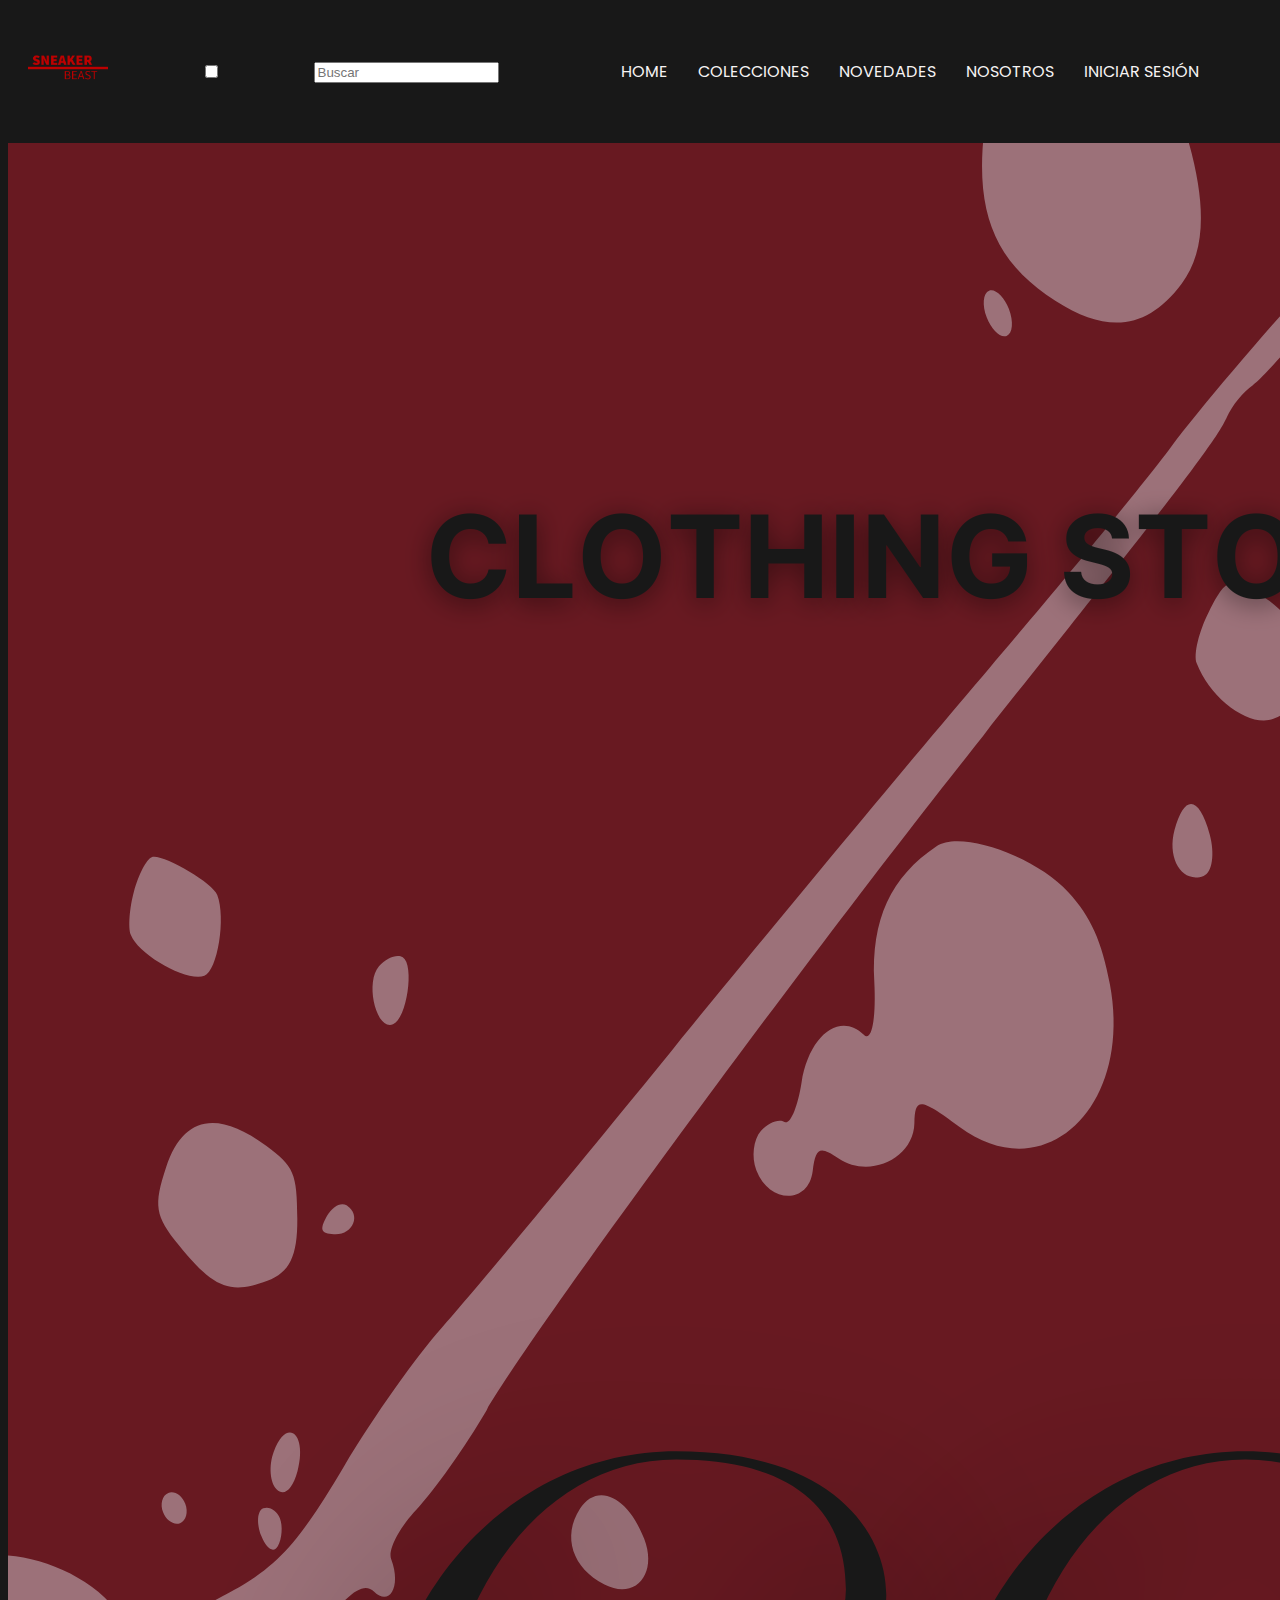
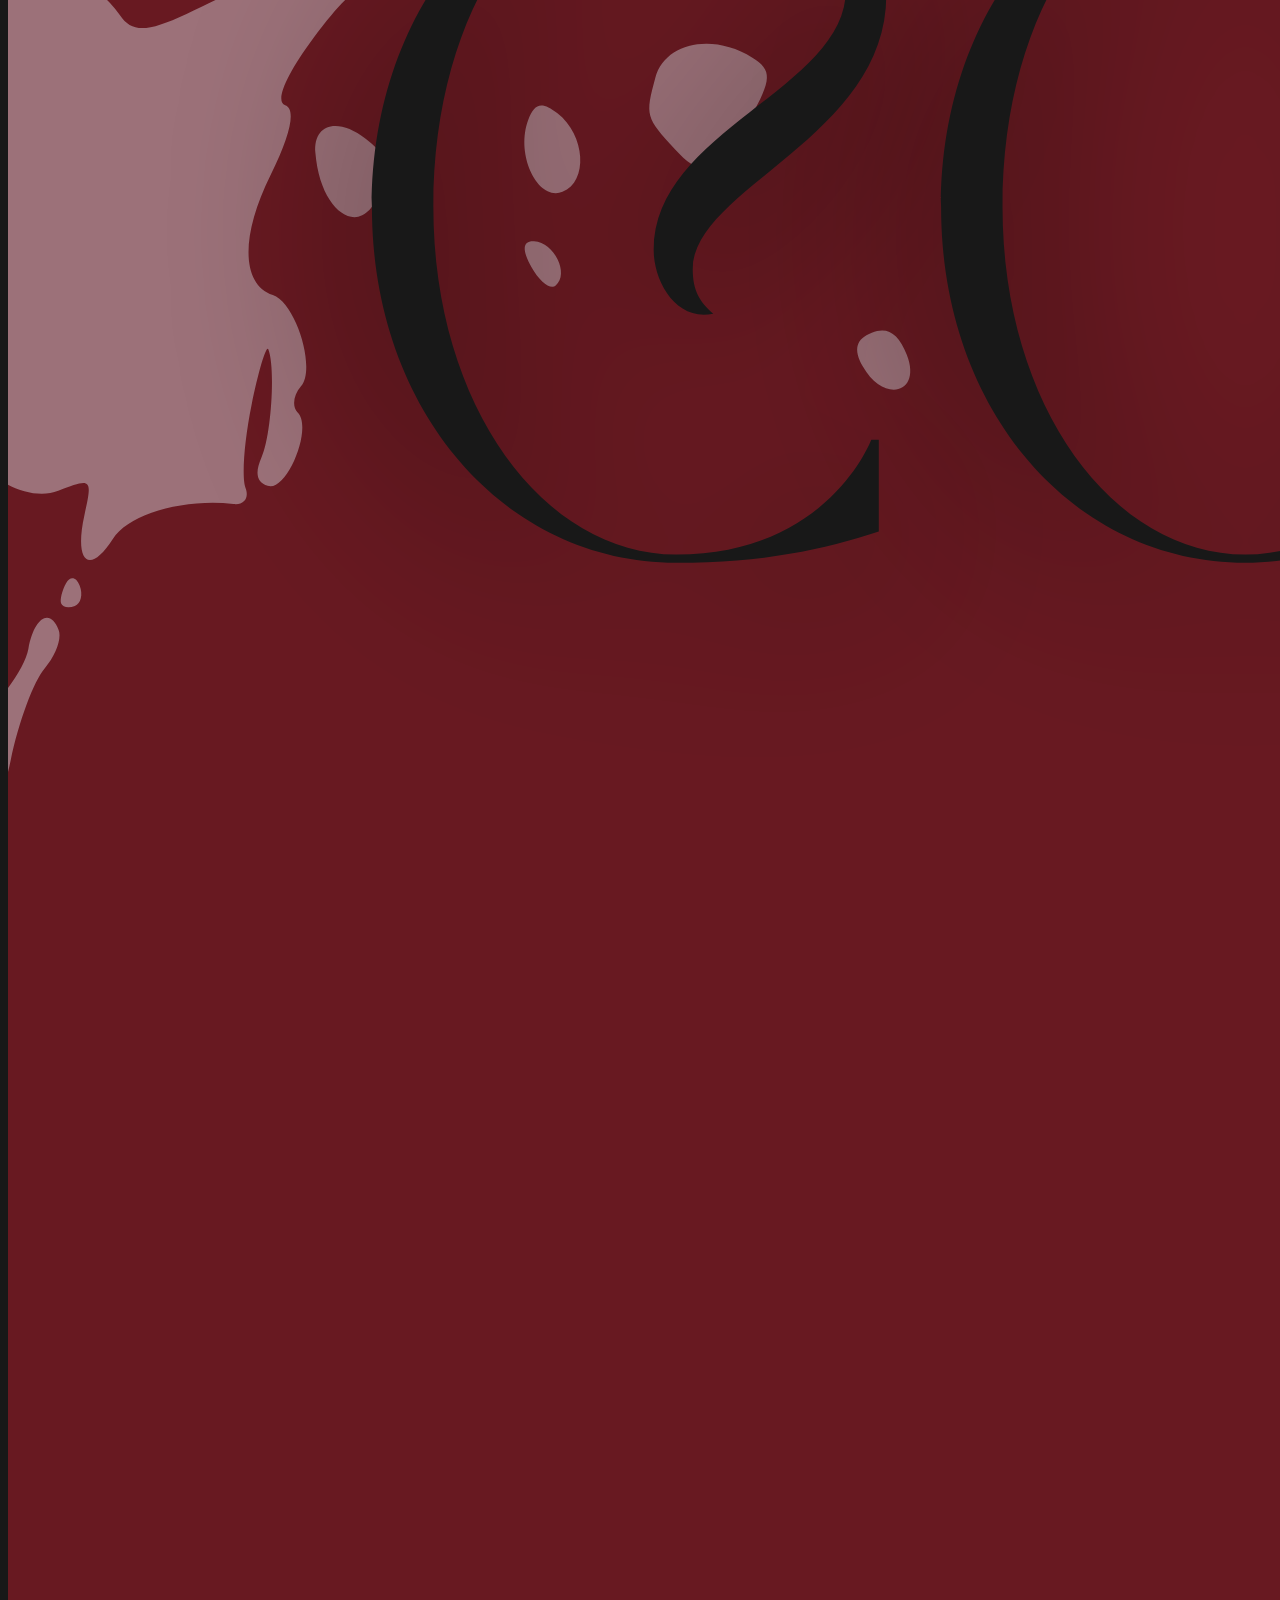
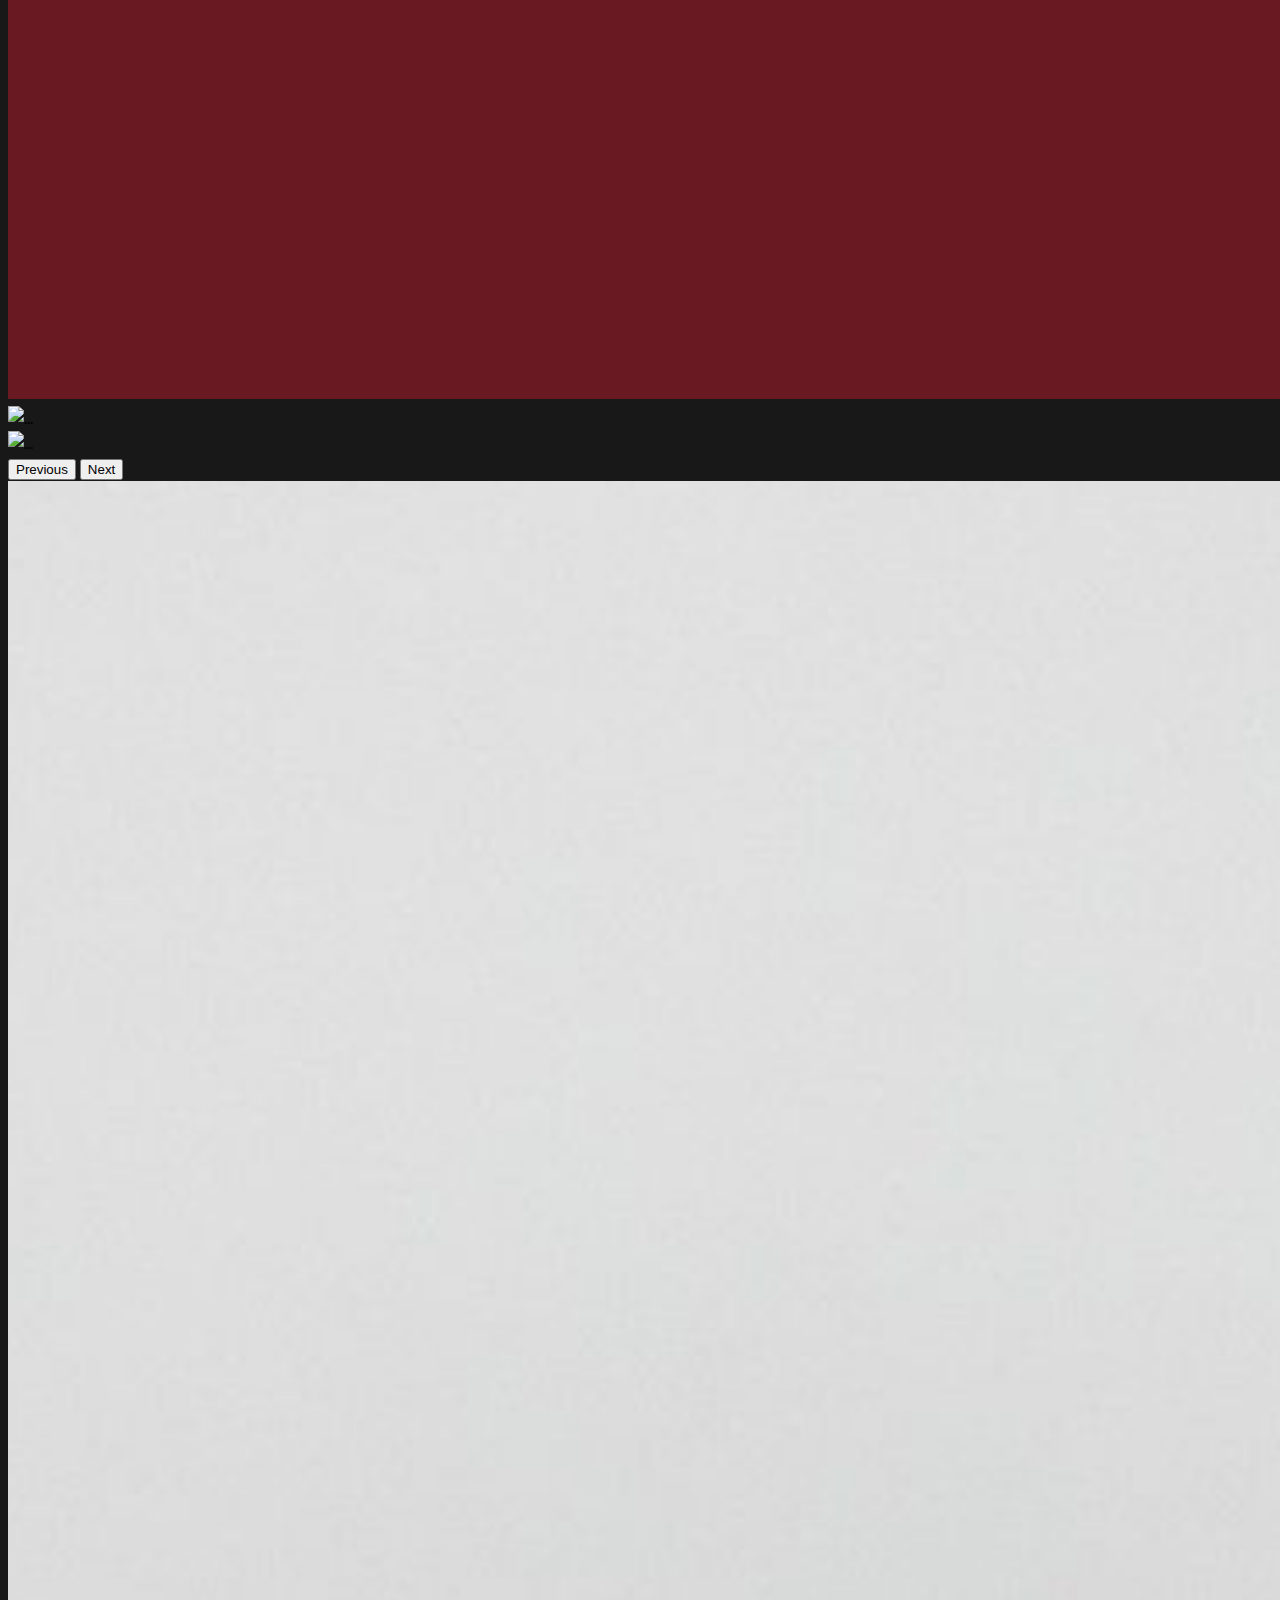
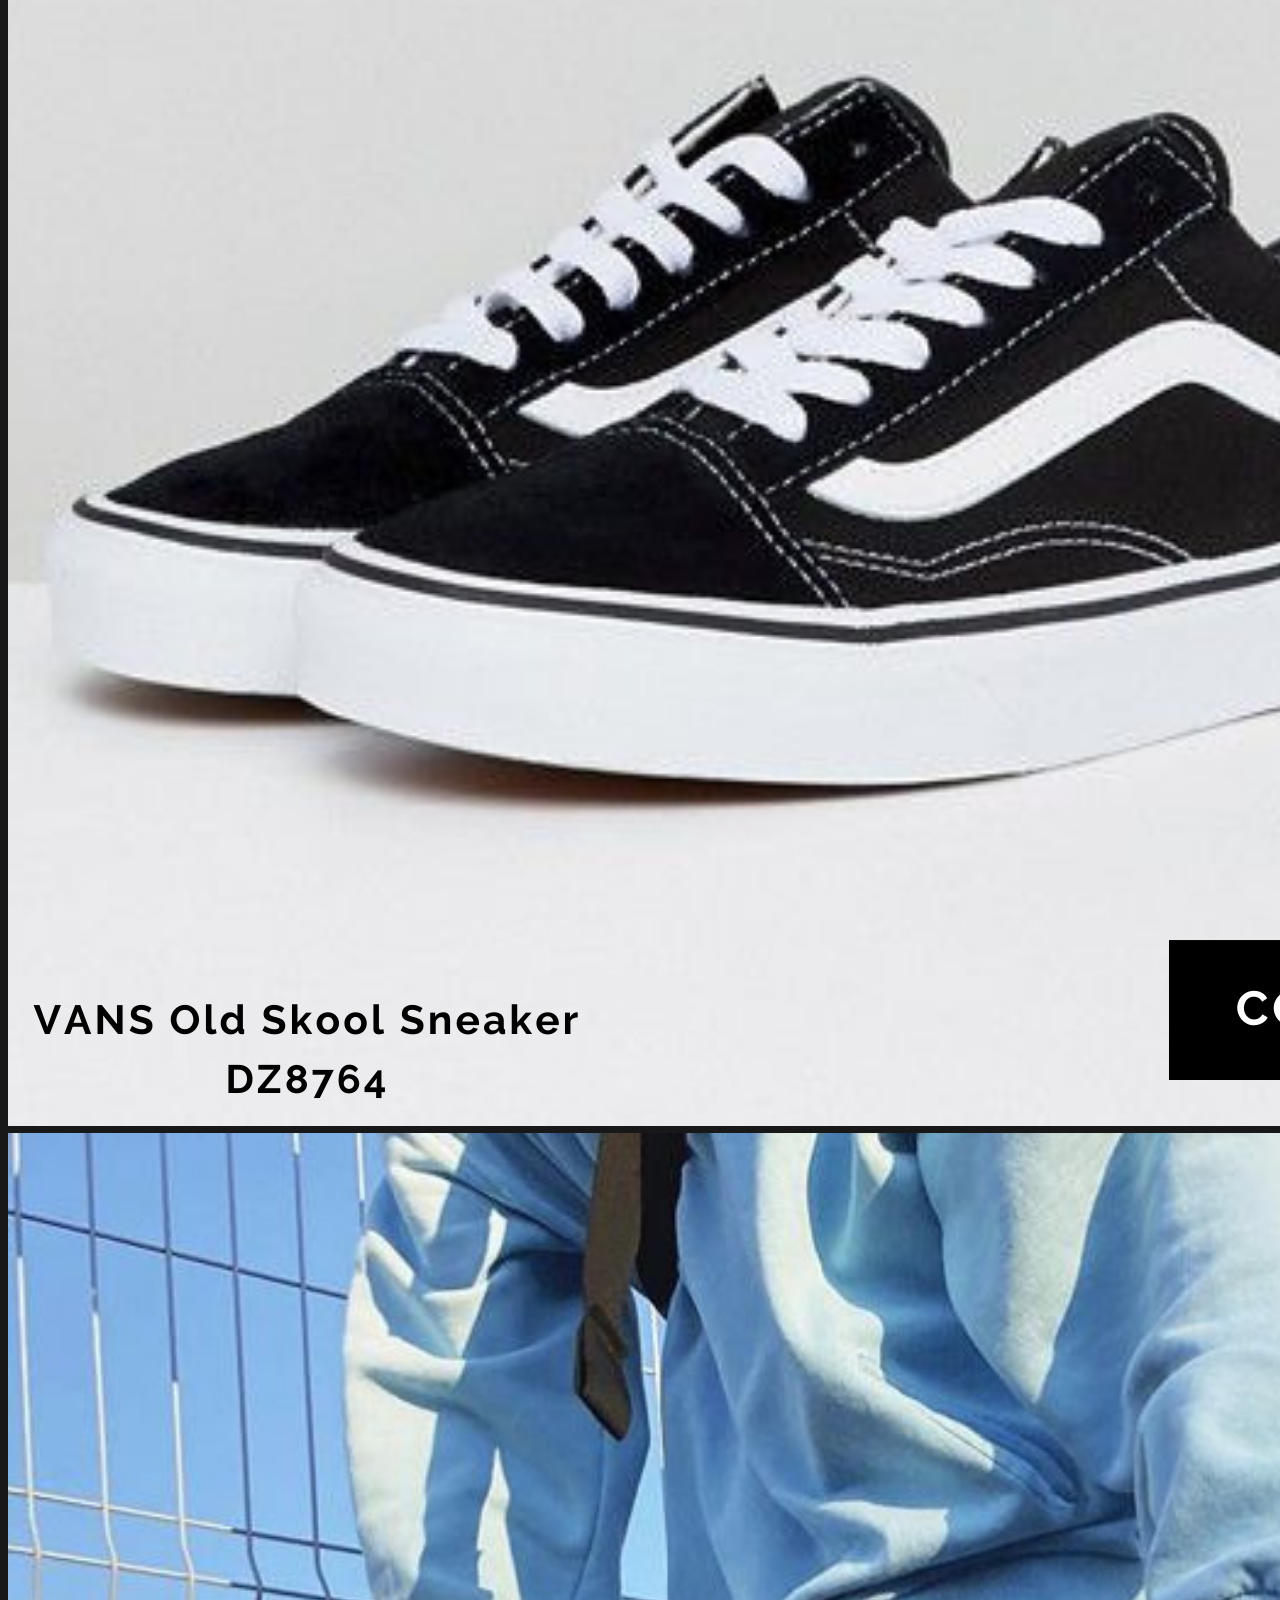
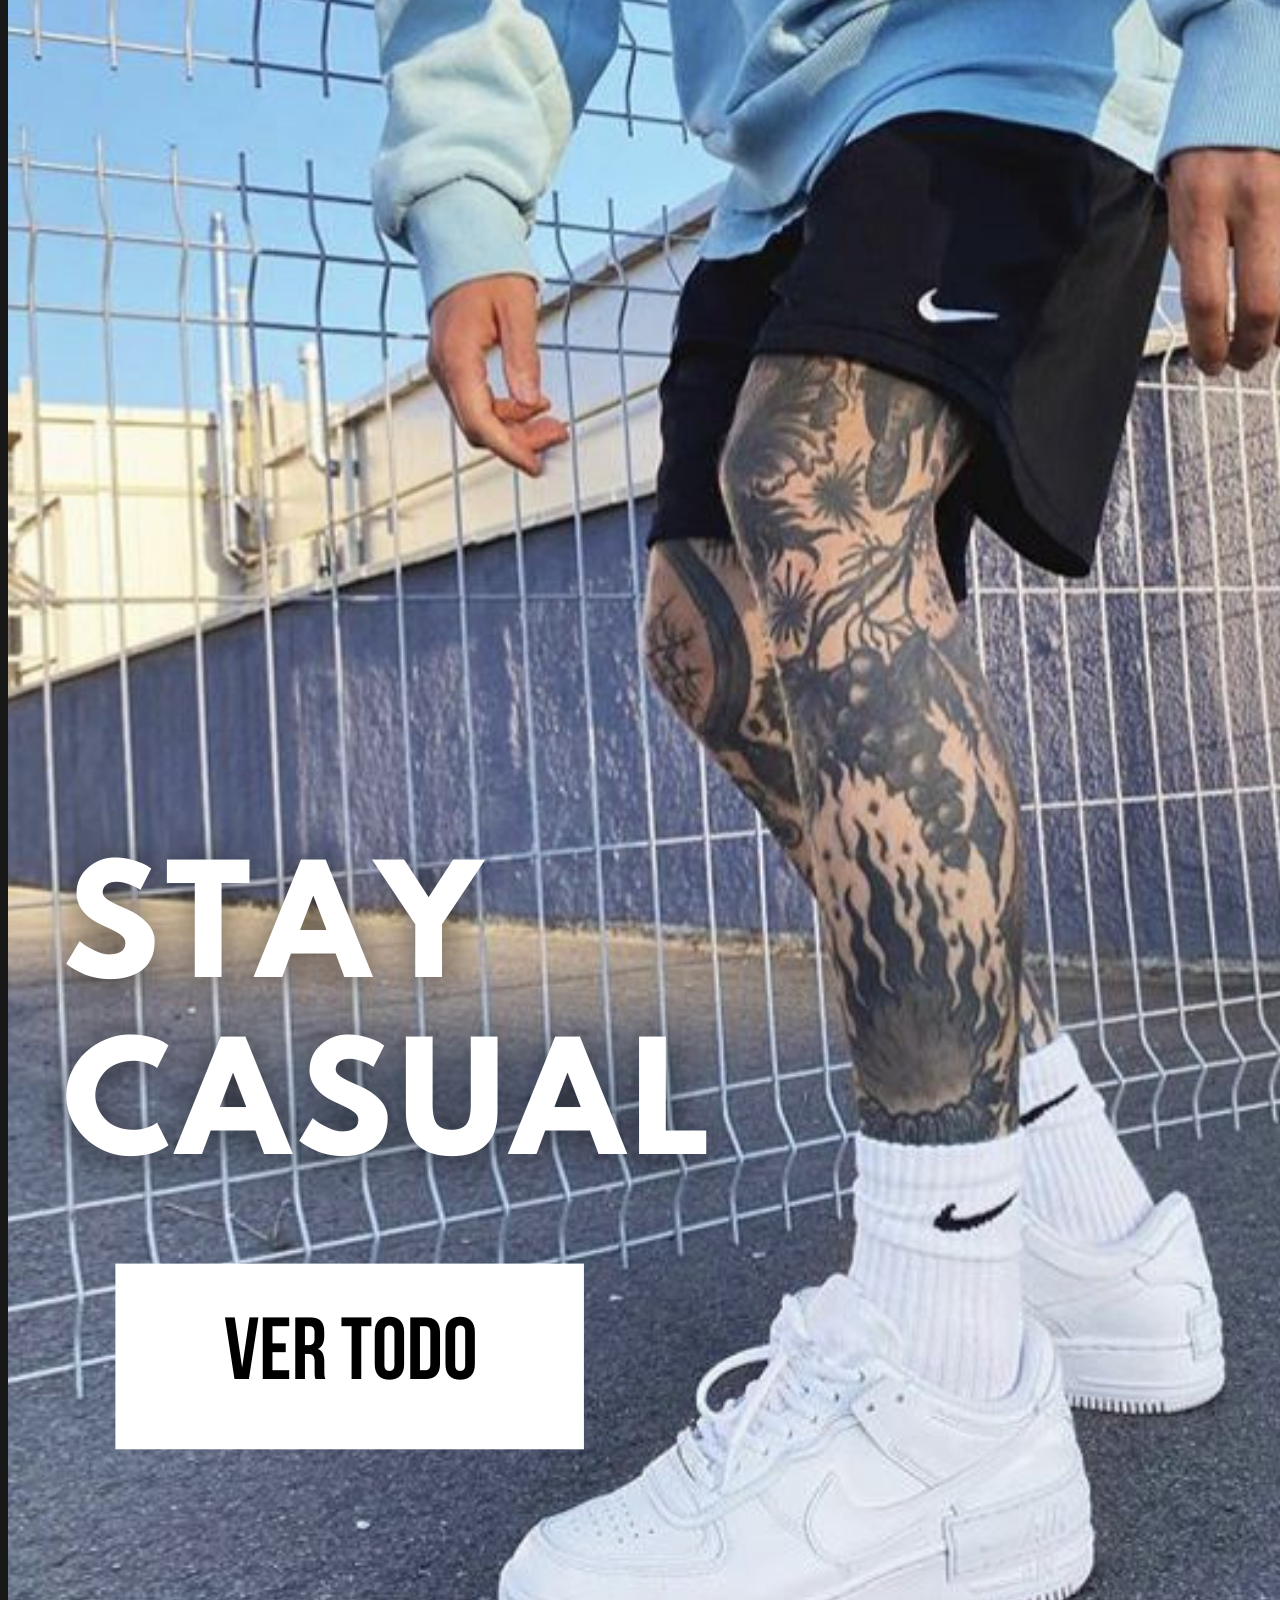
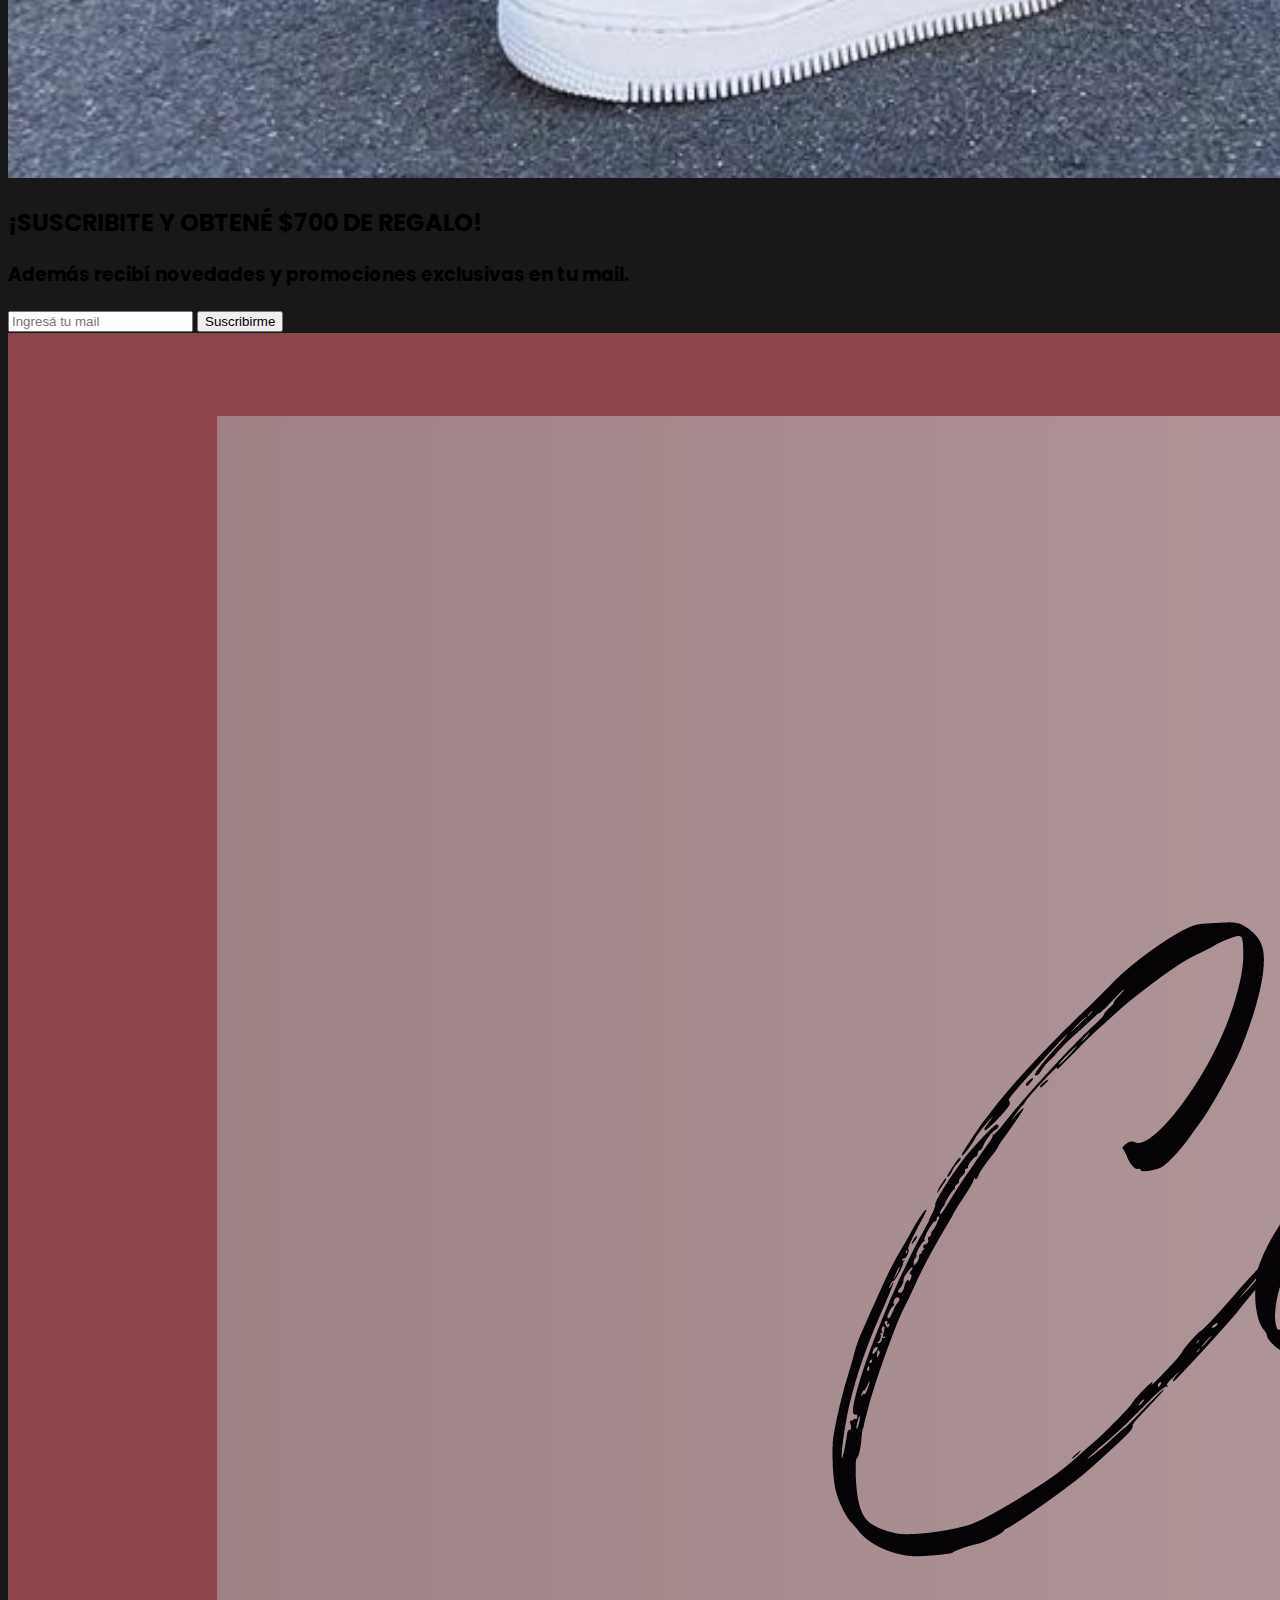
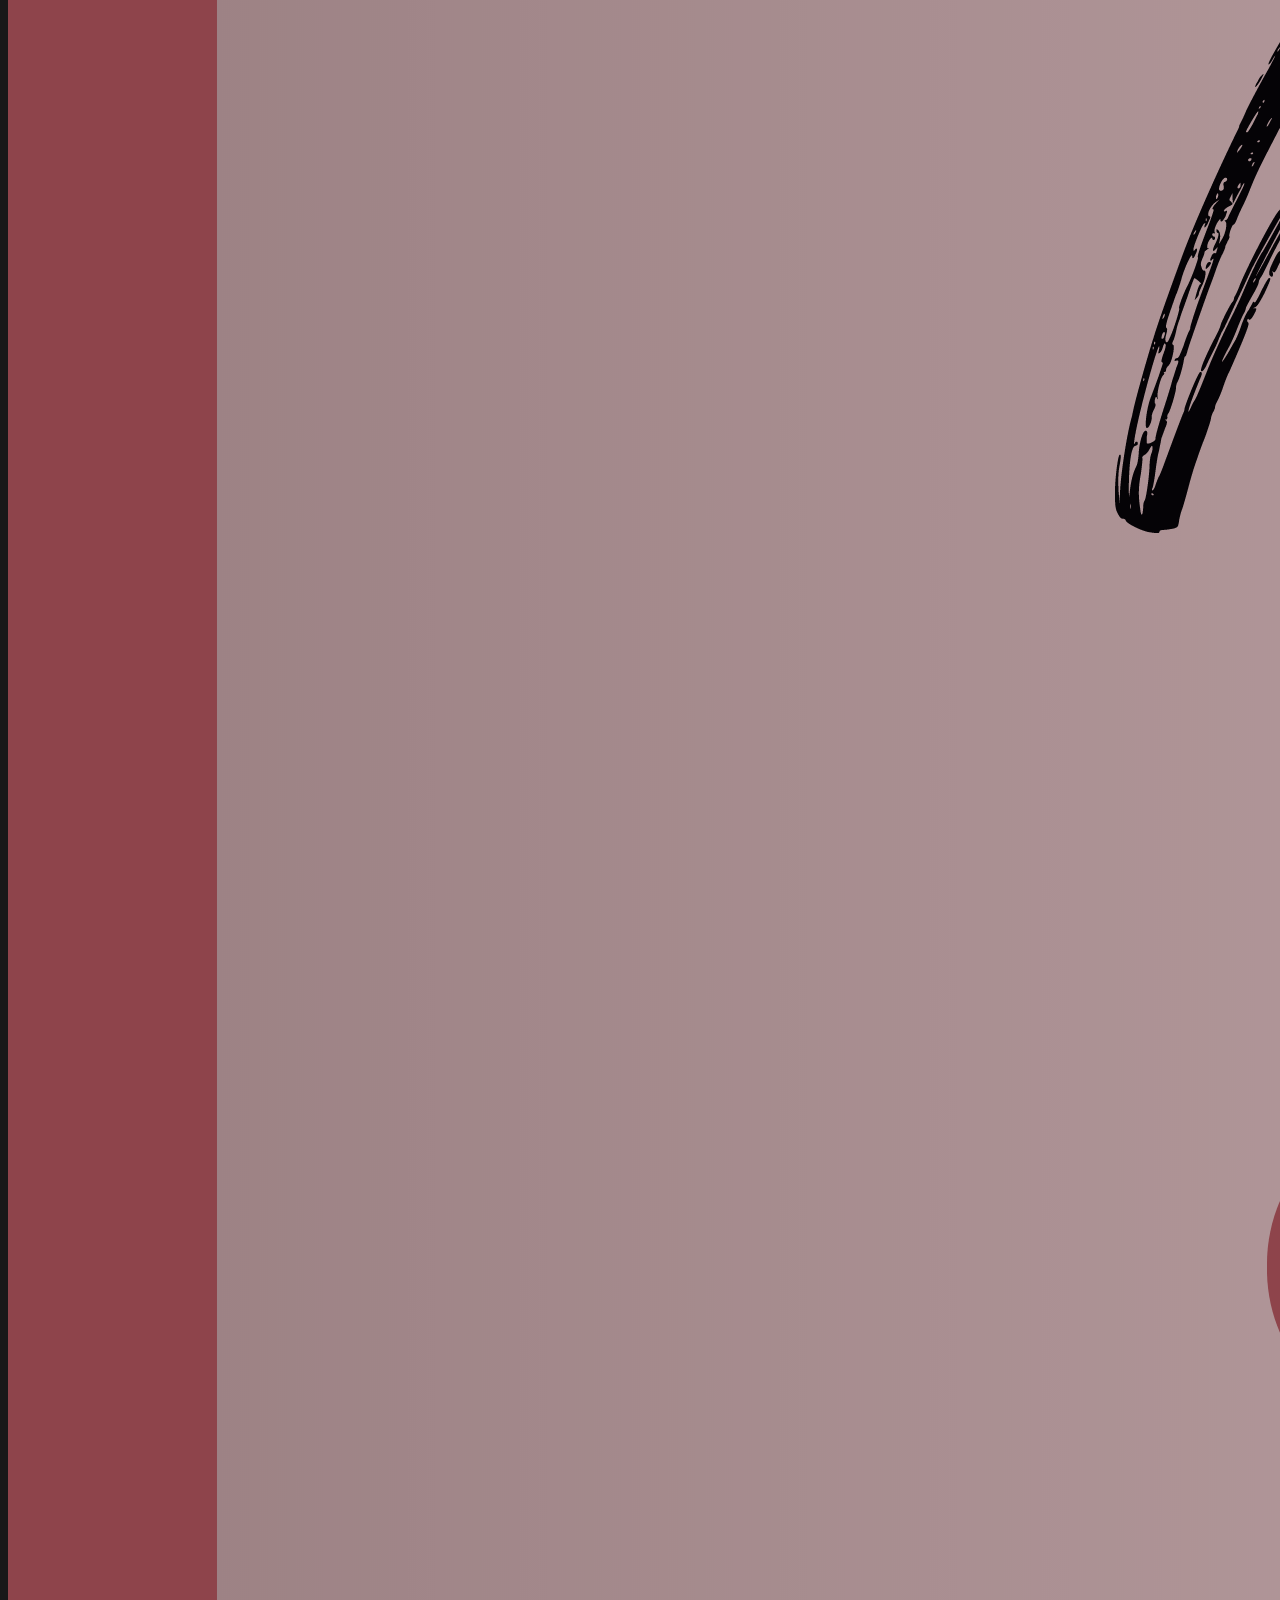
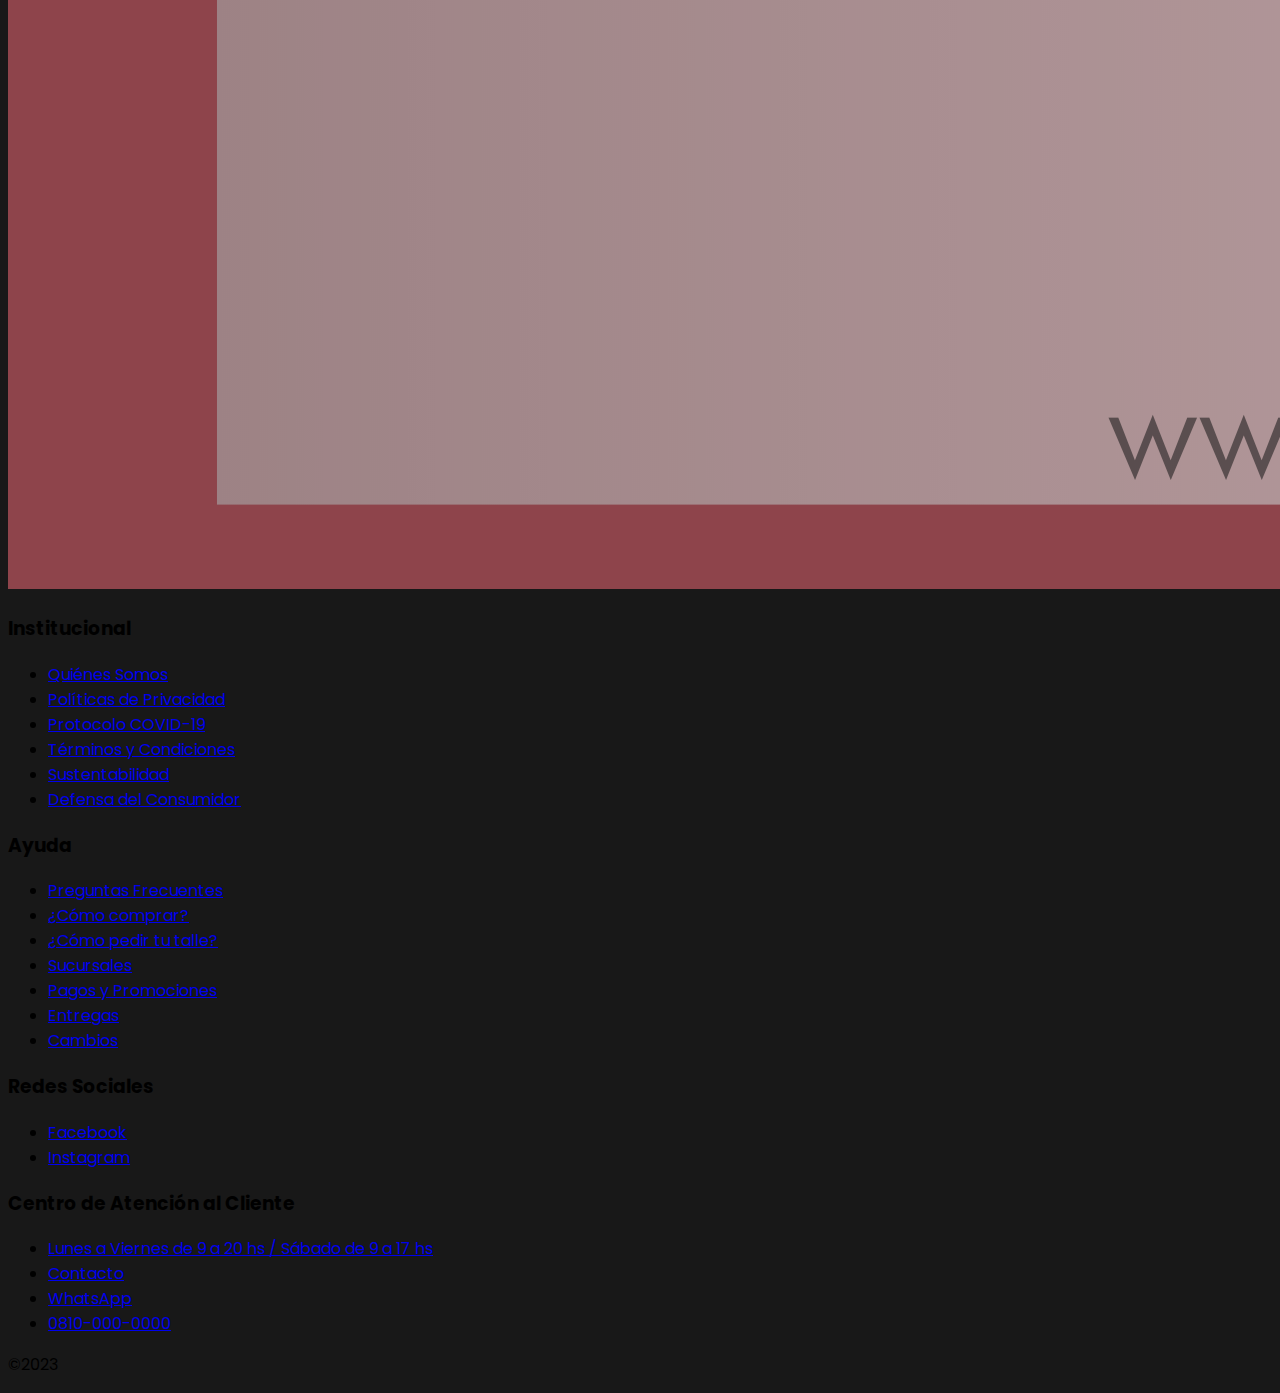
==== index.html @ 402462d6 "agregamos info" ====
<!DOCTYPE html>
<html lang="en">
<head>
    <meta charset="UTF-8">
    <meta http-equiv="X-UA-Compatible" content="IE=edge">
    <meta name="viewport" content="width=device-width, initial-scale=1.0">
    <title>Sneaker Beast | Estilo Urbano</title>
    <meta name=" description" content="Home de la web, banner, presentaciones">
    <meta name="keywords" content="tienda, moda, urbano, nike, adidas, vans, banner, ropa, estilo, diseños, original ">
    <link rel="shortcut icon" href="./img/LOG.png" type="image/x-icon">
    <link rel="stylesheet" href="./sass/main.css">
    <link rel="preconnect" href="https://fonts.googleapis.com">
    <link rel="preconnect" href="https://fonts.gstatic.com" crossorigin>
    <link href="https://fonts.googleapis.com/css2?family=Chelsea+Market&family=Josefin+Sans:wght@300;400;600&family=Patrick+Hand+SC&family=Phudu:wght@400;500;600&family=Poppins:wght@300;600&family=Rampart+One&display=swap" rel="stylesheet">
    <link rel="stylesheet" href="https://cdnjs.cloudflare.com/ajax/libs/font-awesome/6.3.0/css/all.min.css" integrity="sha512-SzlrxWUlpfuzQ+pcUCosxcglQRNAq/DZjVsC0lE40xsADsfeQoEypE+enwcOiGjk/bSuGGKHEyjSoQ1zVisanQ==" crossorigin="anonymous" referrerpolicy="no-referrer" />
    <link href="https://cdn.jsdelivr.net/npm/bootstrap@5.3.0-alpha1/dist/css/bootstrap.min.css" rel="stylesheet" integrity="sha384-GLhlTQ8iRABdZLl6O3oVMWSktQOp6b7In1Zl3/Jr59b6EGGoI1aFkw7cmDA6j6gD" crossorigin="anonymous">

</head>
<body>
    <header>
        <nav>
            <ul class="nav-bar">
               <li class="logo"><a href="./index.html"><img src="./img/LOG.png" alt="logo"></a></li>
               <input type="checkbox" id="check">
               <li class="buscador">
                 <div class="buscar">
                     <input type="text" placeholder="Buscar">
                     <div class="btn">
                       <i class="fa-solid fa-magnifying-glass"></i>
                     </div>
                 </div>
               </li>
               <span class="menu">
                <li><a href="./index.html" >Home</a></li>
                <li><a href="./pages/colec.html" >Colecciones</a></li>
                <li><a href="./pages/noved.html" >Novedades</a></li>
                <li><a href="./pages/nosotros.html" >Nosotros</a></li>
                <li><a href="./pages/sesion.html">Iniciar Sesión</a></li>
                <label for="check" class="close-menu"><i class="fas fa-times"></i></label>
               </span>
               <label for="check" class="open-menu"><i class="fas fa-bars"></i></label>
            </ul>
        </nav>
          
    </header>
    <div id="carouselExampleAutoplaying" class="carousel slide" data-bs-ride="carousel">
        <div class="carousel-inner">
          <div class="carousel-item active">
            <img src="./img/Banner Horizontal Rebajas de Navidad Moderno Festivo Rojo Blanco (3).png" class="d-block w-100" alt="">
          </div>
          <div class="carousel-item">
            <img src="./img/Banner Horizontal Rebajas de Navidad Moderno Festivo Rojo Blanco (2).png" class="d-block w-100" alt="...">
          </div>
          <div class="carousel-item">
            <img src="./img/Banner Horizontal Rebajas de Navidad Moderno Festivo Rojo Blanco (1).png" class="d-block w-100" alt="...">
          </div>
        </div>
        <button class="carousel-control-prev" type="button" data-bs-target="#carouselExampleAutoplaying" data-bs-slide="prev">
          <span class="carousel-control-prev-icon" aria-hidden="true"></span>
          <span class="visually-hidden">Previous</span>
        </button>
        <button class="carousel-control-next" type="button" data-bs-target="#carouselExampleAutoplaying" data-bs-slide="next">
          <span class="carousel-control-next-icon" aria-hidden="true"></span>
          <span class="visually-hidden">Next</span>
        </button>
    </div>
    <section class="container">
        <div class="home">
            <img src="./img/stay casual (1).png" alt="">
        </div>
        <div class="home">
            <img src="./img/stay casual.png" alt="">
        </div>
    </section>
    <div class="promo-barra">
        <h2>¡SUSCRIBITE Y OBTENÉ $700 DE REGALO!</h2>
        <h3>Además recibí novedades y promociones exclusivas en tu mail.</h3>
        <div class="mail">
            <input type="text" placeholder="Ingresá tu mail">
            <button type="button" class="btn btn-outline-light">Suscribirme</button>
        </div>
    </div>

    <div class="banner-footer">
        <a href=""><img src="./img/banner-footer.png" alt=""></a>
    </div>

    <footer>
        <div > 
          <h3>Institucional</h4>
          <ul>
            <li><a href="#" #="">Quiénes Somos</a></li>
            <li><a href="#" #="">Políticas de Privacidad</a></li>
            <li><a href="#" #="">Protocolo COVID-19</a></li>
            <li><a href="#" #="">Términos y Condiciones</a></li>
            <li><a href="#" #="">Sustentabilidad</a></li>
            <li><a href="#" #="">Defensa del Consumidor</a></li>
          </ul>
        </div>
        <div >
          <h3>Ayuda</h4>
          <ul>
            <li><a href="#" #="">Preguntas Frecuentes</a></li>
            <li><a href="#" #="">¿Cómo comprar?</a></li>
            <li><a href="#" #="">¿Cómo pedir tu talle?</a></li>
            <li><a href="#" #="">Sucursales</a></li>
            <li><a href="#" #="">Pagos y Promociones</a></li>
            <li><a href="#" #="">Entregas</a></li>
            <li><a href="#" #="">Cambios</a></li>
          </ul>
          
        </div>
        <div >
          <h3>Redes Sociales</h3>
          <ul>
            <li><a href="www.facebook.com" #="">Facebook</a></li>
            <li><a href="www.instagram.com" #="">Instagram</a></li>
          </ul>
          
        </div>
        <div >
          <h3>Centro de Atención al Cliente</h3>
          <ul>
            <li><a href="#" #="">Lunes a Viernes de 9 a 20 hs / Sábado de 9 a 17 hs</a></li>
            <li><a href="#" #="">Contacto</a></li>
            <li><a href="#" #="">WhatsApp</a></li>
            <li><a href="#" #="">0810-000-0000</a></li>
          </ul>
          
        </div>

        <p>&copy;2023</p>

    </footer>


    <script src="https://cdn.jsdelivr.net/npm/bootstrap@5.3.0-alpha1/dist/js/bootstrap.bundle.min.js" integrity="sha384-w76AqPfDkMBDXo30jS1Sgez6pr3x5MlQ1ZAGC+nuZB+EYdgRZgiwxhTBTkF7CXvN" crossorigin="anonymous"></script>
</body>
</html>
---- sass/main.css ----
body {
  font-family: "Poppins";
  --color1: #f6f3f3;
  --color2: #181818;
  background-color: #181818 !important;
}
body .nav-bar {
  width: 100%;
  display: flex;
  justify-content: space-between;
  align-items: center;
  position: relative;
  list-style: none;
  background-color: #181818;
  padding: 12px 20px;
}
body .nav-bar .logo img {
  width: 80px;
}
body .nav-bar .menu {
  display: flex;
}
body .nav-bar .menu li {
  padding-left: 30px;
}
body .nav-bar .menu li a {
  display: inline-block;
  text-decoration: none;
  color: #f6f3f3;
  text-align: center;
  transition: 0.15s ease-in-out;
  position: relative;
  text-transform: uppercase;
}
body .nav-bar .menu li a::after {
  content: "";
  position: absolute;
  bottom: 0;
  left: 0;
  width: 0;
  height: 1px;
  background-color: #f6f3f3;
  transition: 0.15s ease-in-out;
}
body .nav-bar .menu li a::after:hover::after {
  width: 100%;
}/*# sourceMappingURL=main.css.map */
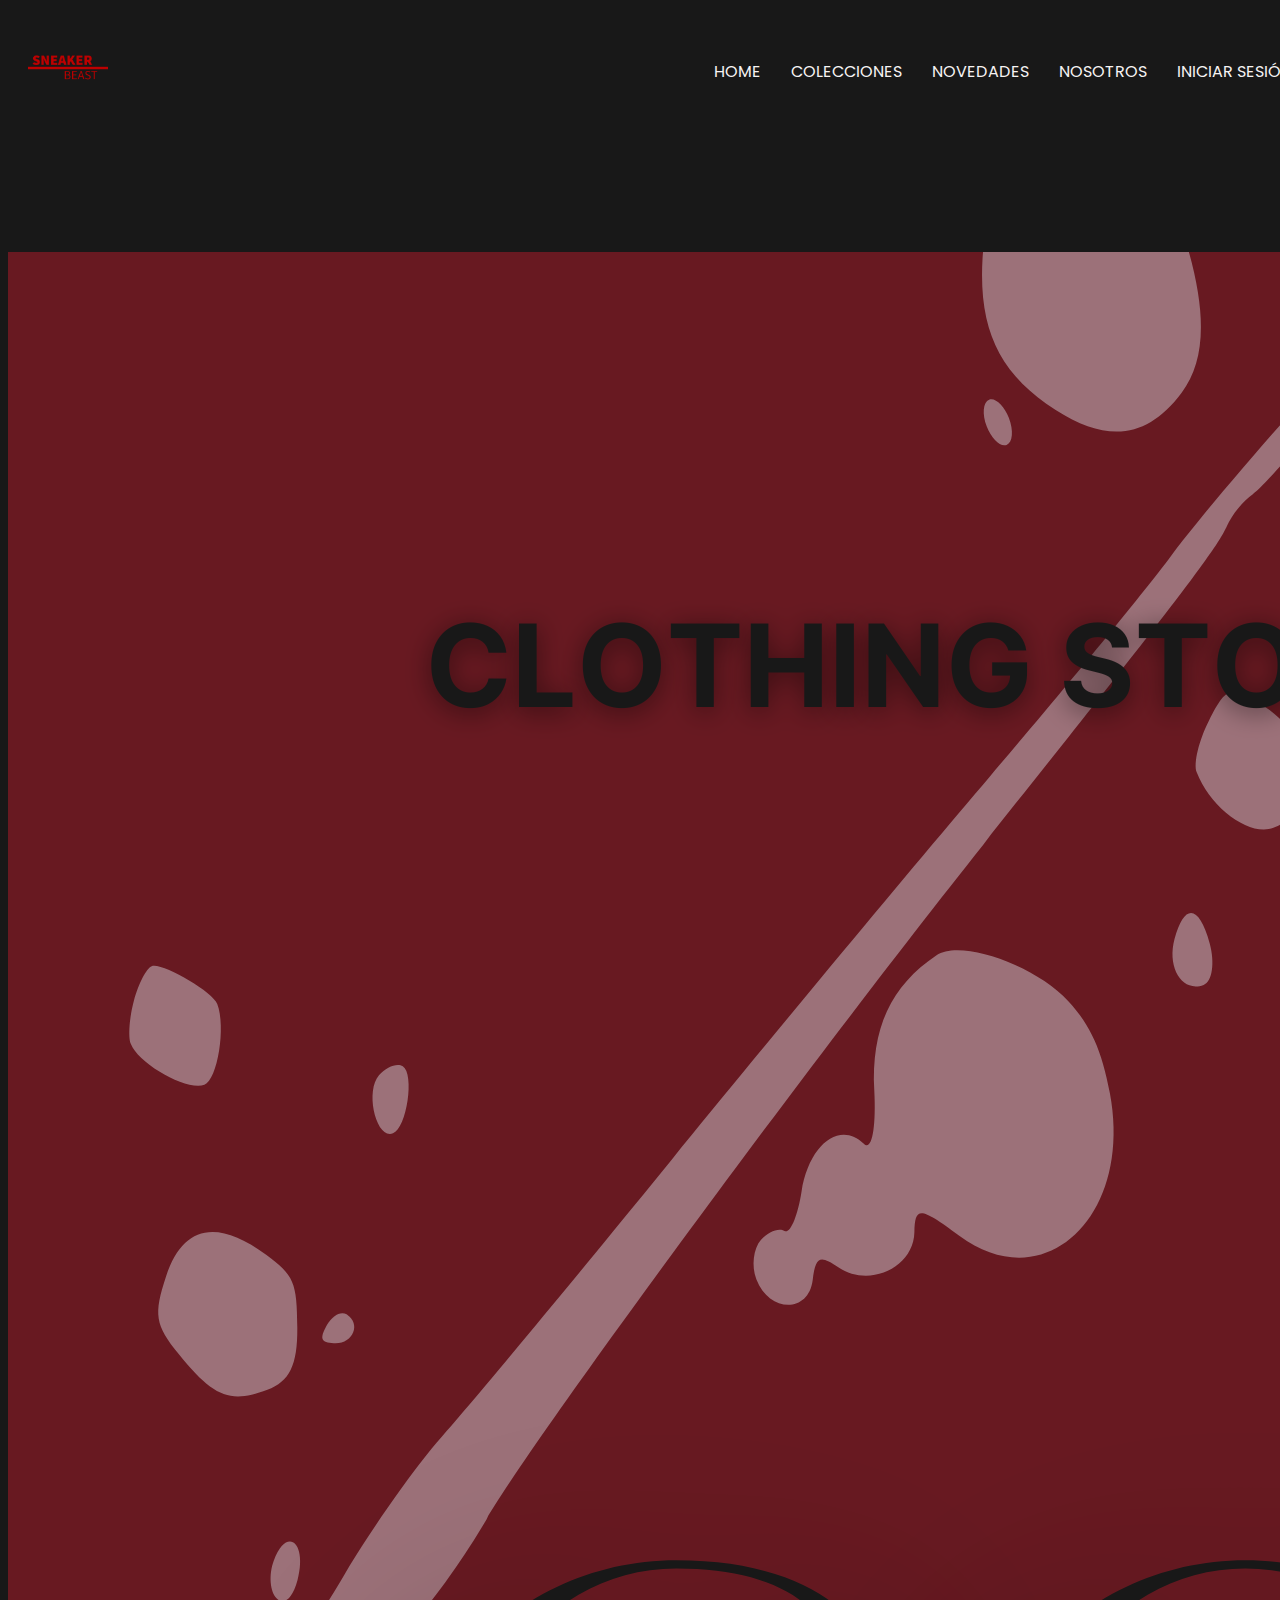
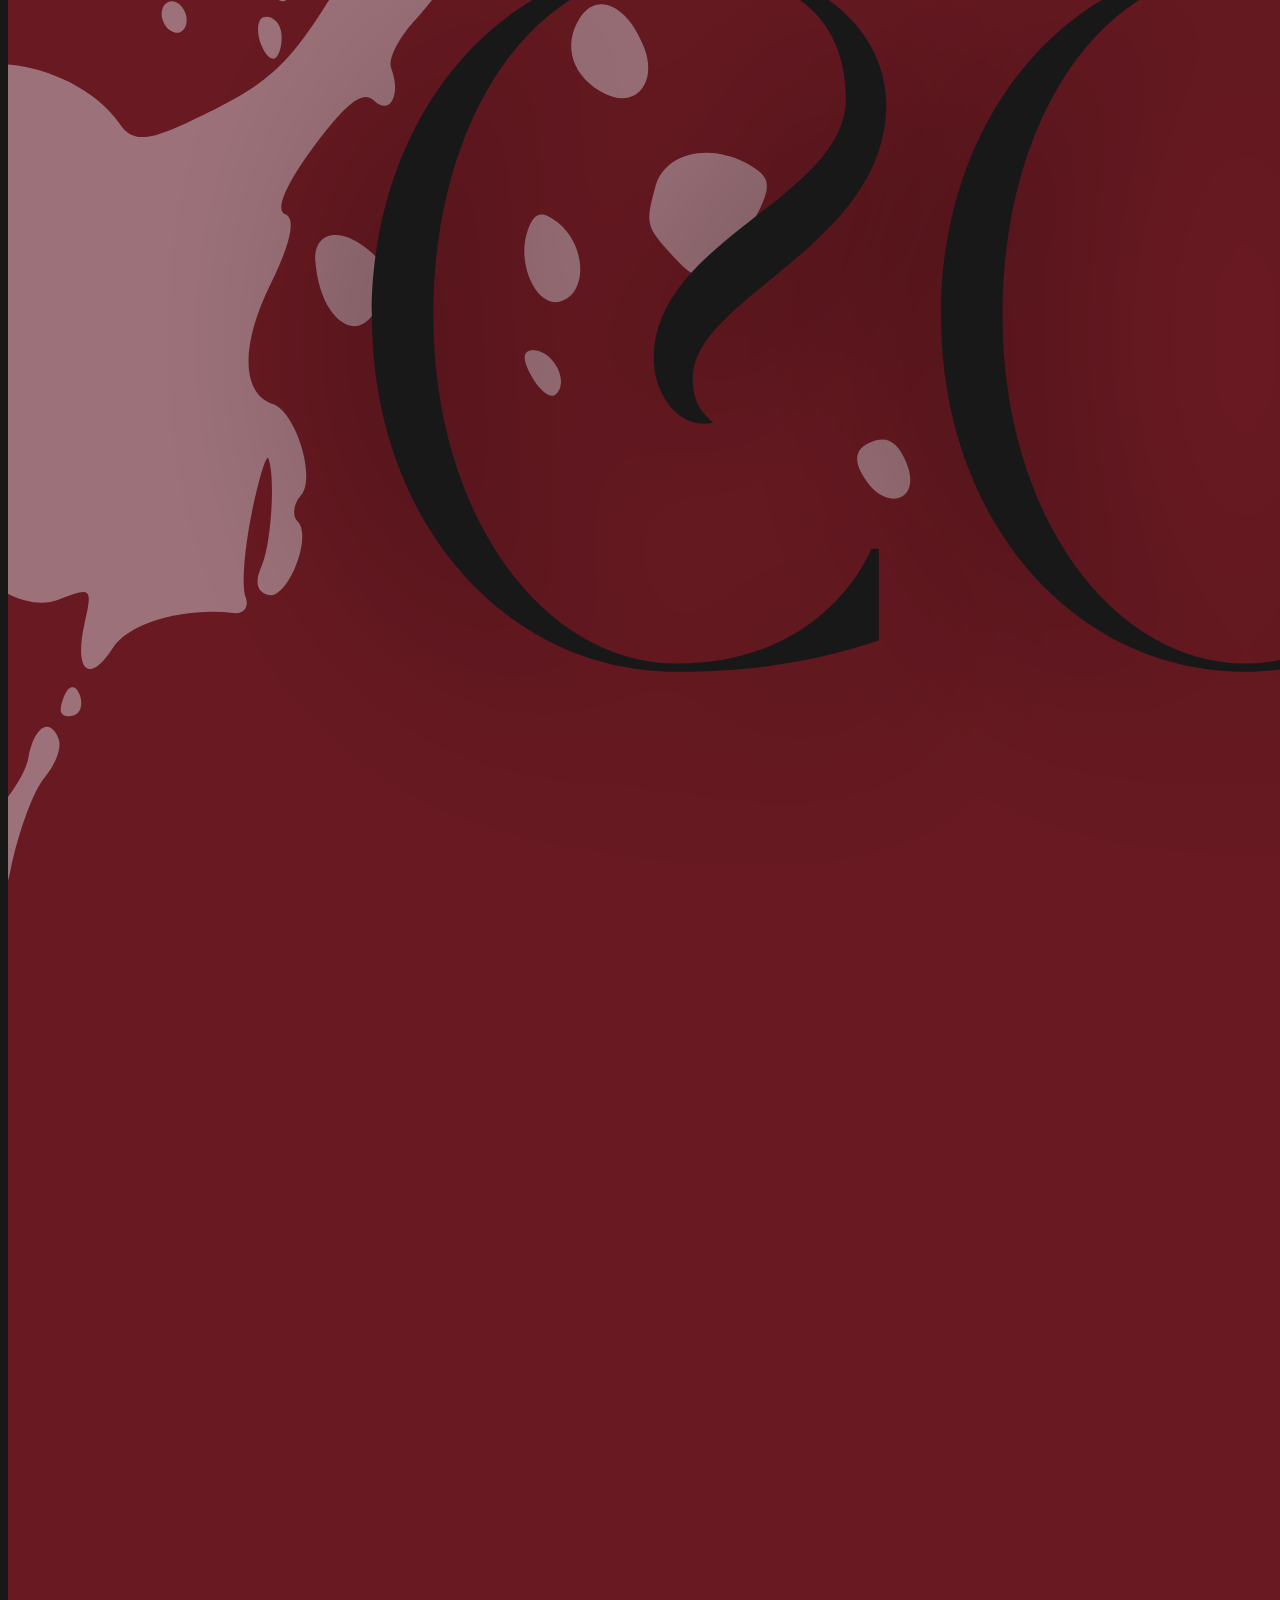
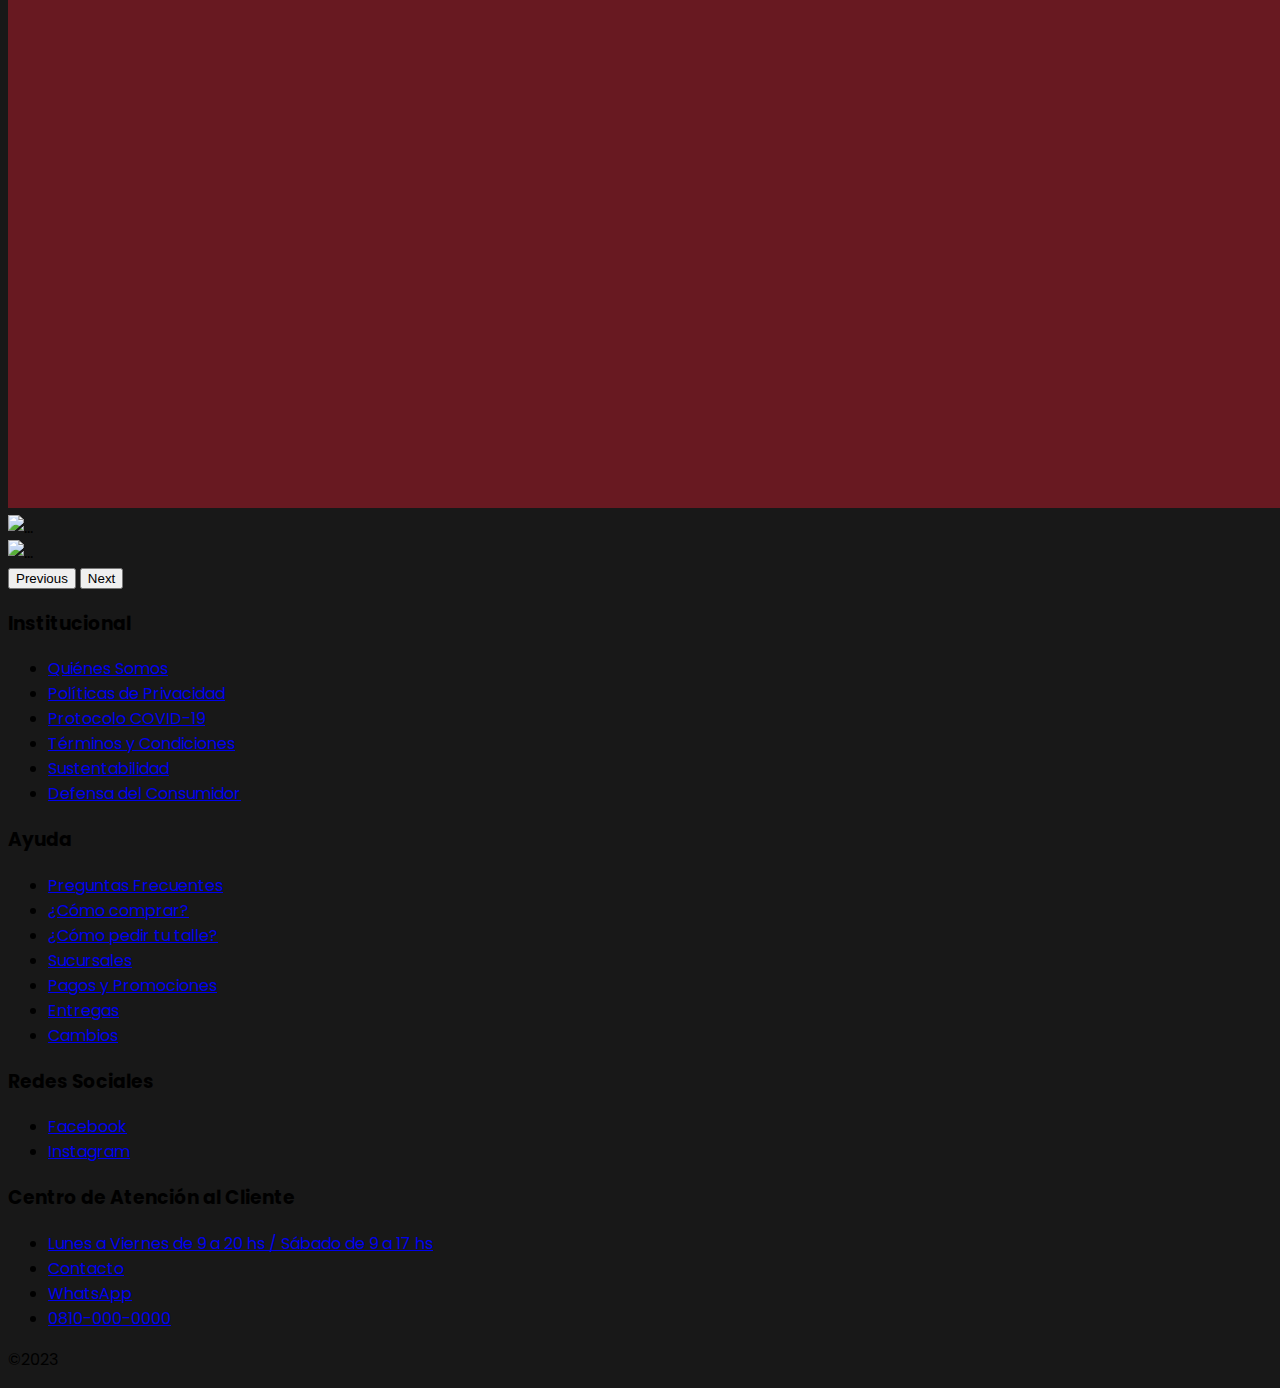
==== commit fca5cf1a: "completamos scss" ====
--- a/index.html
+++ b/index.html
@@ -12,7 +12,6 @@
     <link rel="preconnect" href="https://fonts.googleapis.com">
     <link rel="preconnect" href="https://fonts.gstatic.com" crossorigin>
     <link href="https://fonts.googleapis.com/css2?family=Chelsea+Market&family=Josefin+Sans:wght@300;400;600&family=Patrick+Hand+SC&family=Phudu:wght@400;500;600&family=Poppins:wght@300;600&family=Rampart+One&display=swap" rel="stylesheet">
-    <link rel="stylesheet" href="https://cdnjs.cloudflare.com/ajax/libs/font-awesome/6.3.0/css/all.min.css" integrity="sha512-SzlrxWUlpfuzQ+pcUCosxcglQRNAq/DZjVsC0lE40xsADsfeQoEypE+enwcOiGjk/bSuGGKHEyjSoQ1zVisanQ==" crossorigin="anonymous" referrerpolicy="no-referrer" />
     <link href="https://cdn.jsdelivr.net/npm/bootstrap@5.3.0-alpha1/dist/css/bootstrap.min.css" rel="stylesheet" integrity="sha384-GLhlTQ8iRABdZLl6O3oVMWSktQOp6b7In1Zl3/Jr59b6EGGoI1aFkw7cmDA6j6gD" crossorigin="anonymous">
 
 </head>
@@ -22,14 +21,6 @@
             <ul class="nav-bar">
                <li class="logo"><a href="./index.html"><img src="./img/LOG.png" alt="logo"></a></li>
                <input type="checkbox" id="check">
-               <li class="buscador">
-                 <div class="buscar">
-                     <input type="text" placeholder="Buscar">
-                     <div class="btn">
-                       <i class="fa-solid fa-magnifying-glass"></i>
-                     </div>
-                 </div>
-               </li>
                <span class="menu">
                 <li><a href="./index.html" >Home</a></li>
                 <li><a href="./pages/colec.html" >Colecciones</a></li>
@@ -43,6 +34,12 @@
         </nav>
           
     </header>
+    
+    <div class="buscar">
+      <input type="text" placeholder="Buscar">
+    </div>
+    
+    
     <div id="carouselExampleAutoplaying" class="carousel slide" data-bs-ride="carousel">
         <div class="carousel-inner">
           <div class="carousel-item active">
@@ -64,7 +61,7 @@
           <span class="visually-hidden">Next</span>
         </button>
     </div>
-    <section class="container">
+   <!-- <section class="container">
         <div class="home">
             <img src="./img/stay casual (1).png" alt="">
         </div>
@@ -83,7 +80,7 @@
 
     <div class="banner-footer">
         <a href=""><img src="./img/banner-footer.png" alt=""></a>
-    </div>
+    </div> -->
 
     <footer>
         <div > 
--- a/sass/main.css
+++ b/sass/main.css
@@ -39,9 +39,45 @@
   left: 0;
   width: 0;
   height: 1px;
-  background-color: #f6f3f3;
+  background-color: #fcf4f4;
   transition: 0.15s ease-in-out;
 }
 body .nav-bar .menu li a::after:hover::after {
   width: 100%;
+}
+body .nav-bar .menu .close-menu {
+  top: 20px;
+  right: 20px;
+  position: absolute;
+  color: #f6f3f3;
+  cursor: pointer;
+  font-size: 1.5rem;
+  display: none;
+}
+body .nav-bar .menu #check {
+  display: none;
+}
+body .nav-bar .open-menu {
+  top: 50%;
+  right: 20px;
+  transform: translateY(-50%);
+  position: absolute;
+  color: #f6f3f3;
+  cursor: pointer;
+  font-size: 1.5rem;
+  display: none;
+}
+body .nav-bar #check {
+  display: none;
+}
+body div.buscar input {
+  width: 400px;
+  height: 45px;
+  margin: 20px 150vh;
+  padding: 10px;
+  font-size: 20px;
+  outline: none;
+  border: 2px solid #f6f3f3;
+  border-radius: 50px;
+  transition: all 0.5s ease;
 }/*# sourceMappingURL=main.css.map */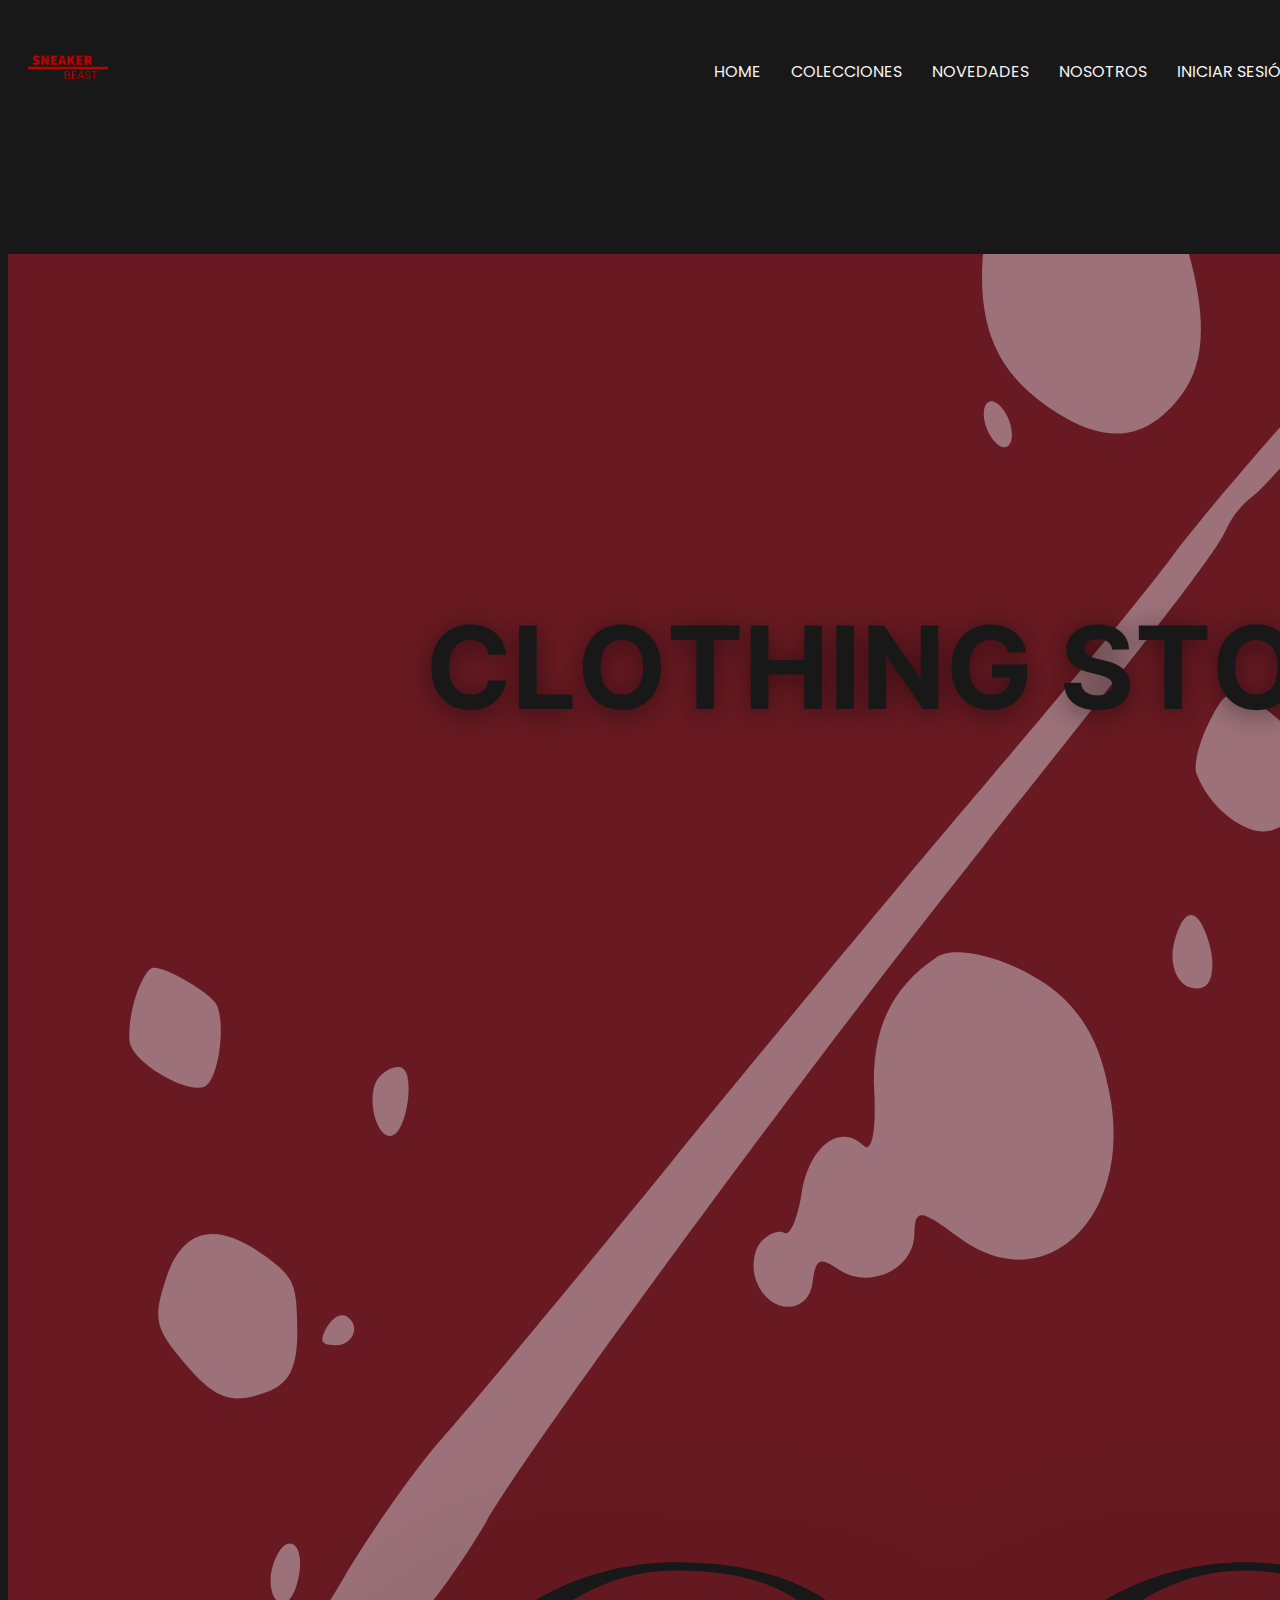
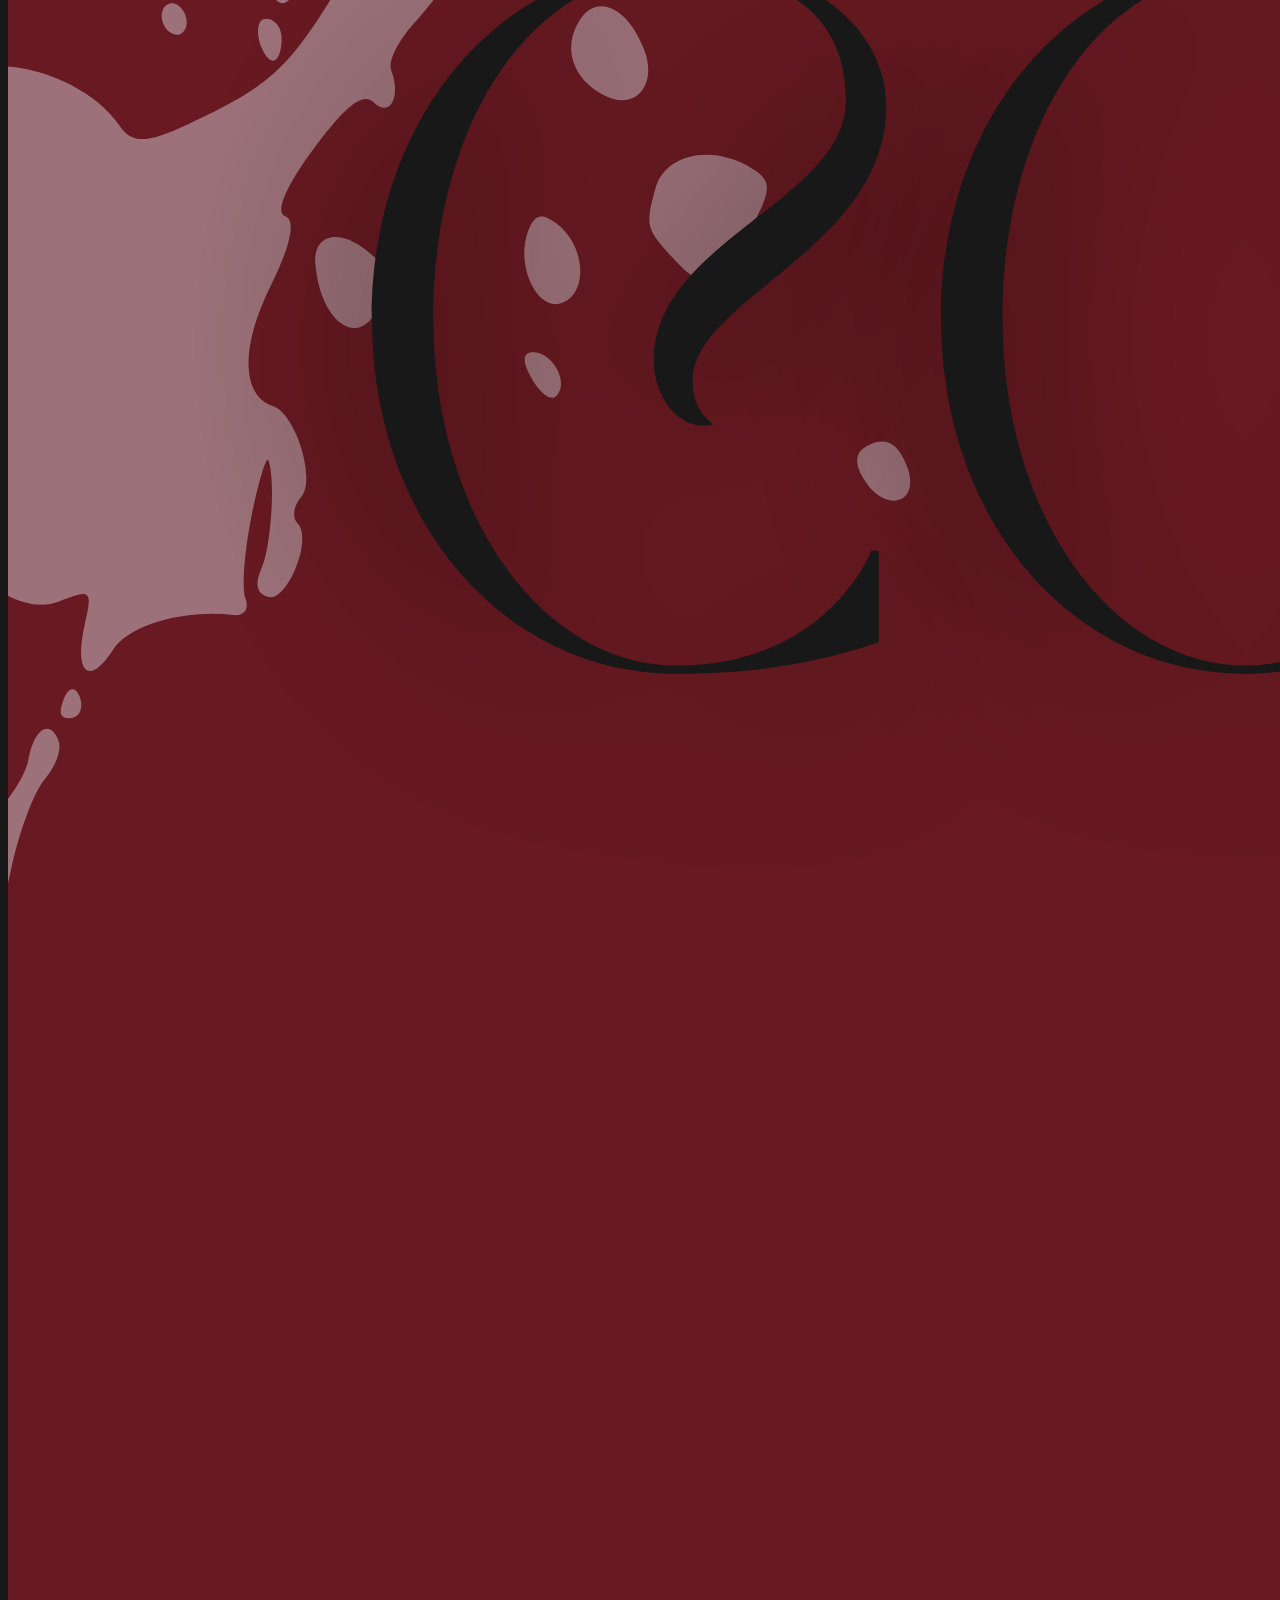
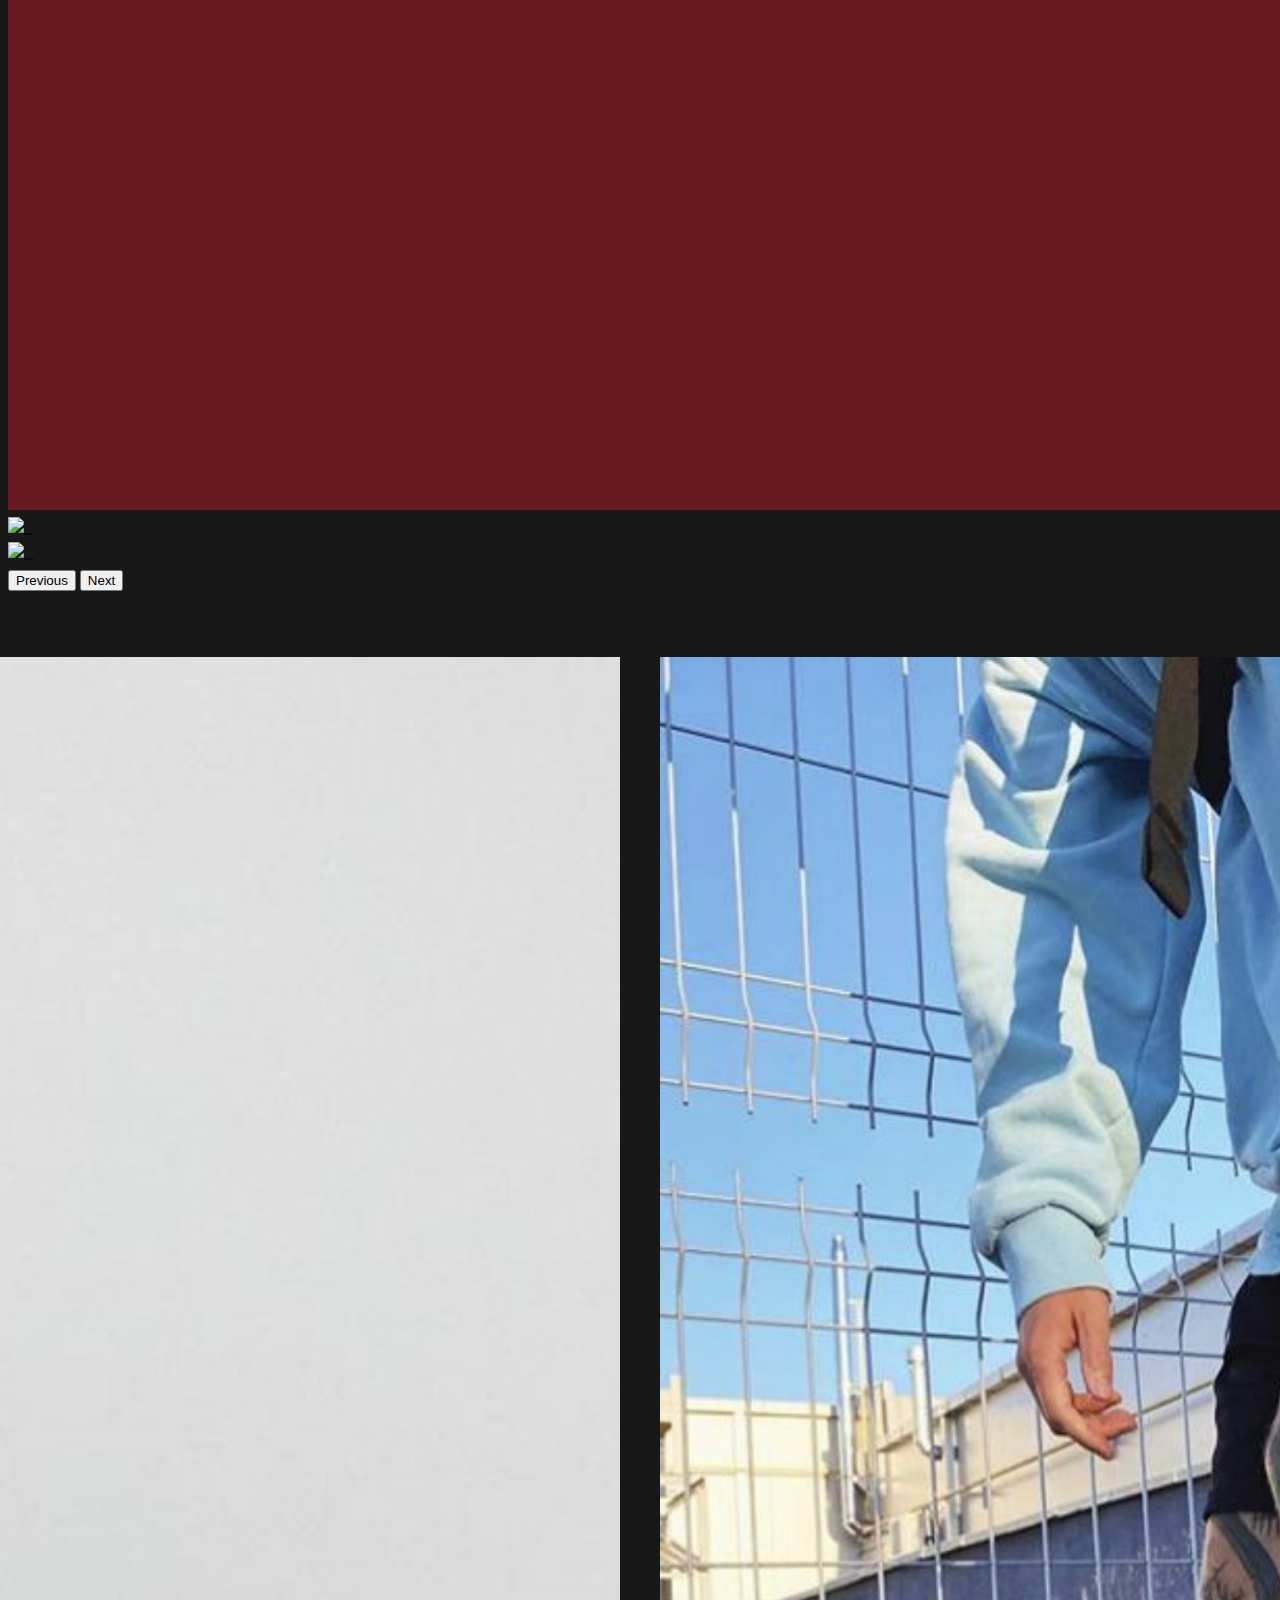
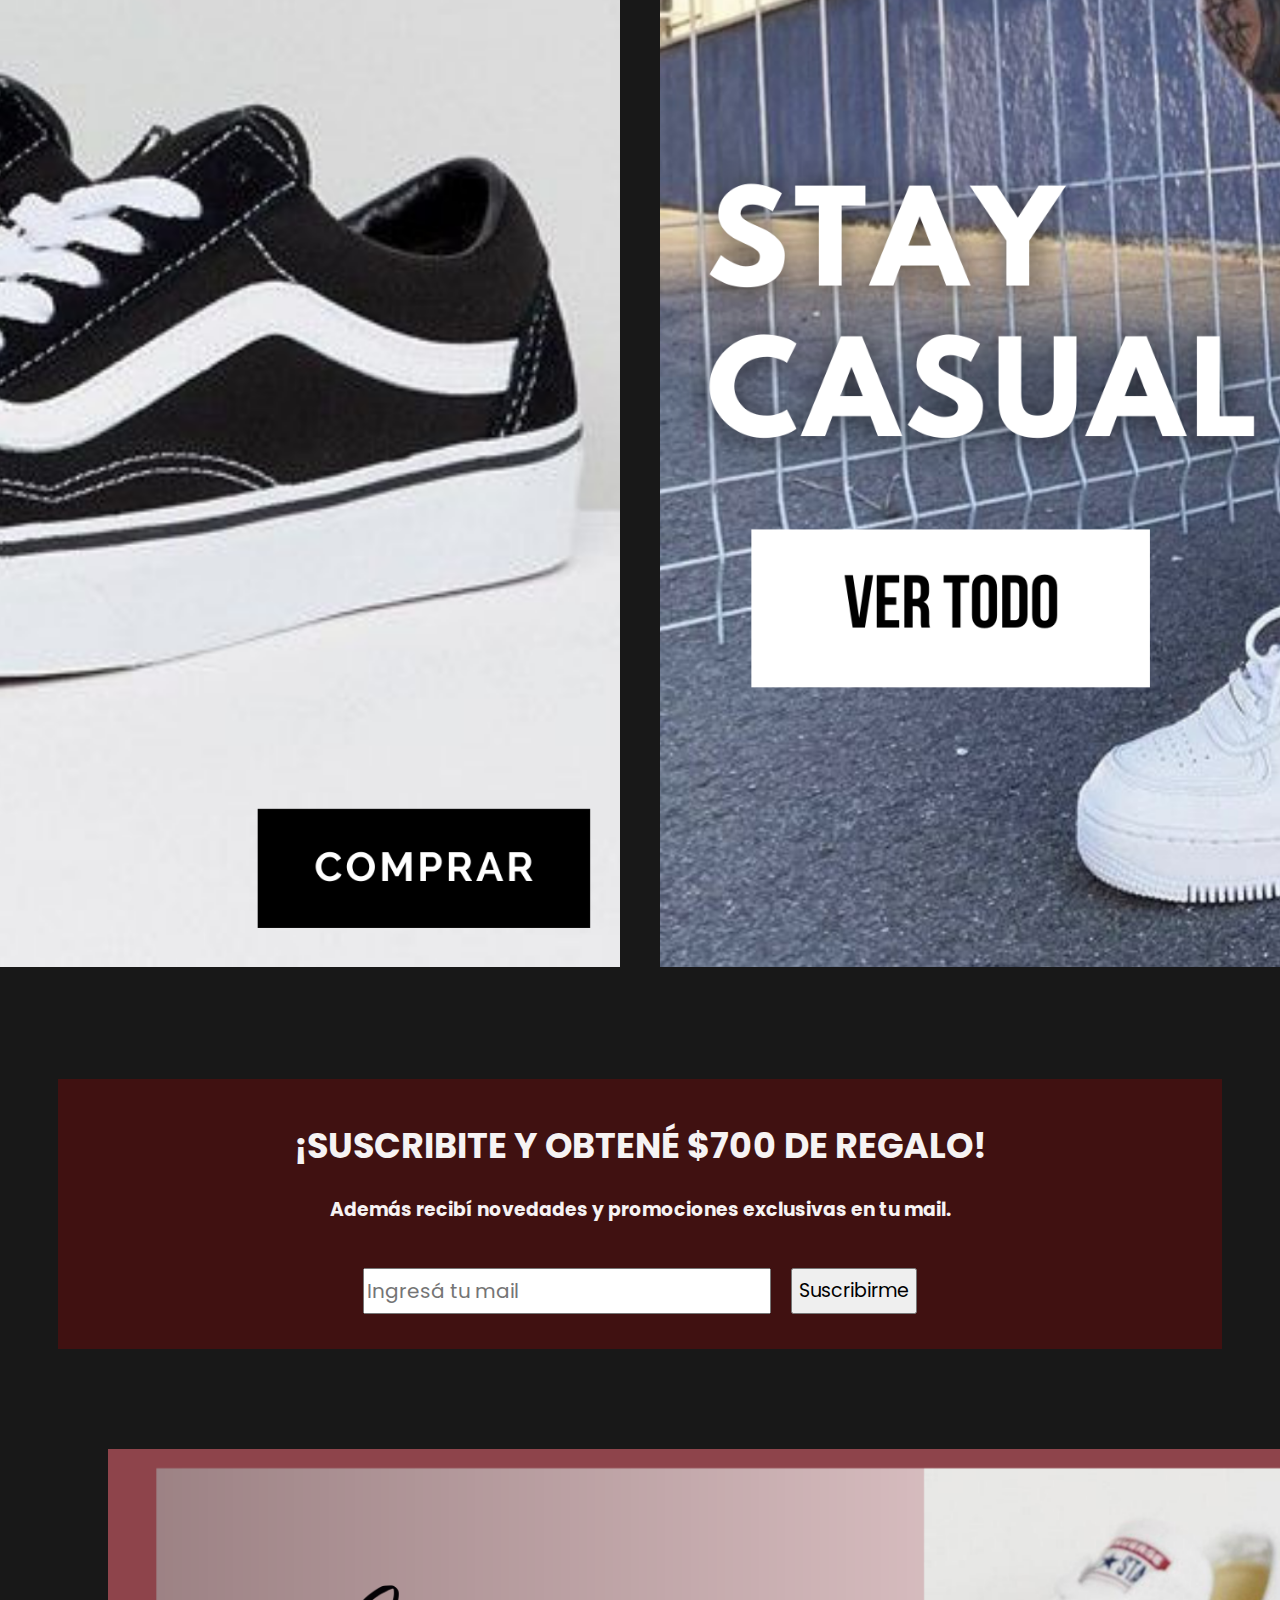
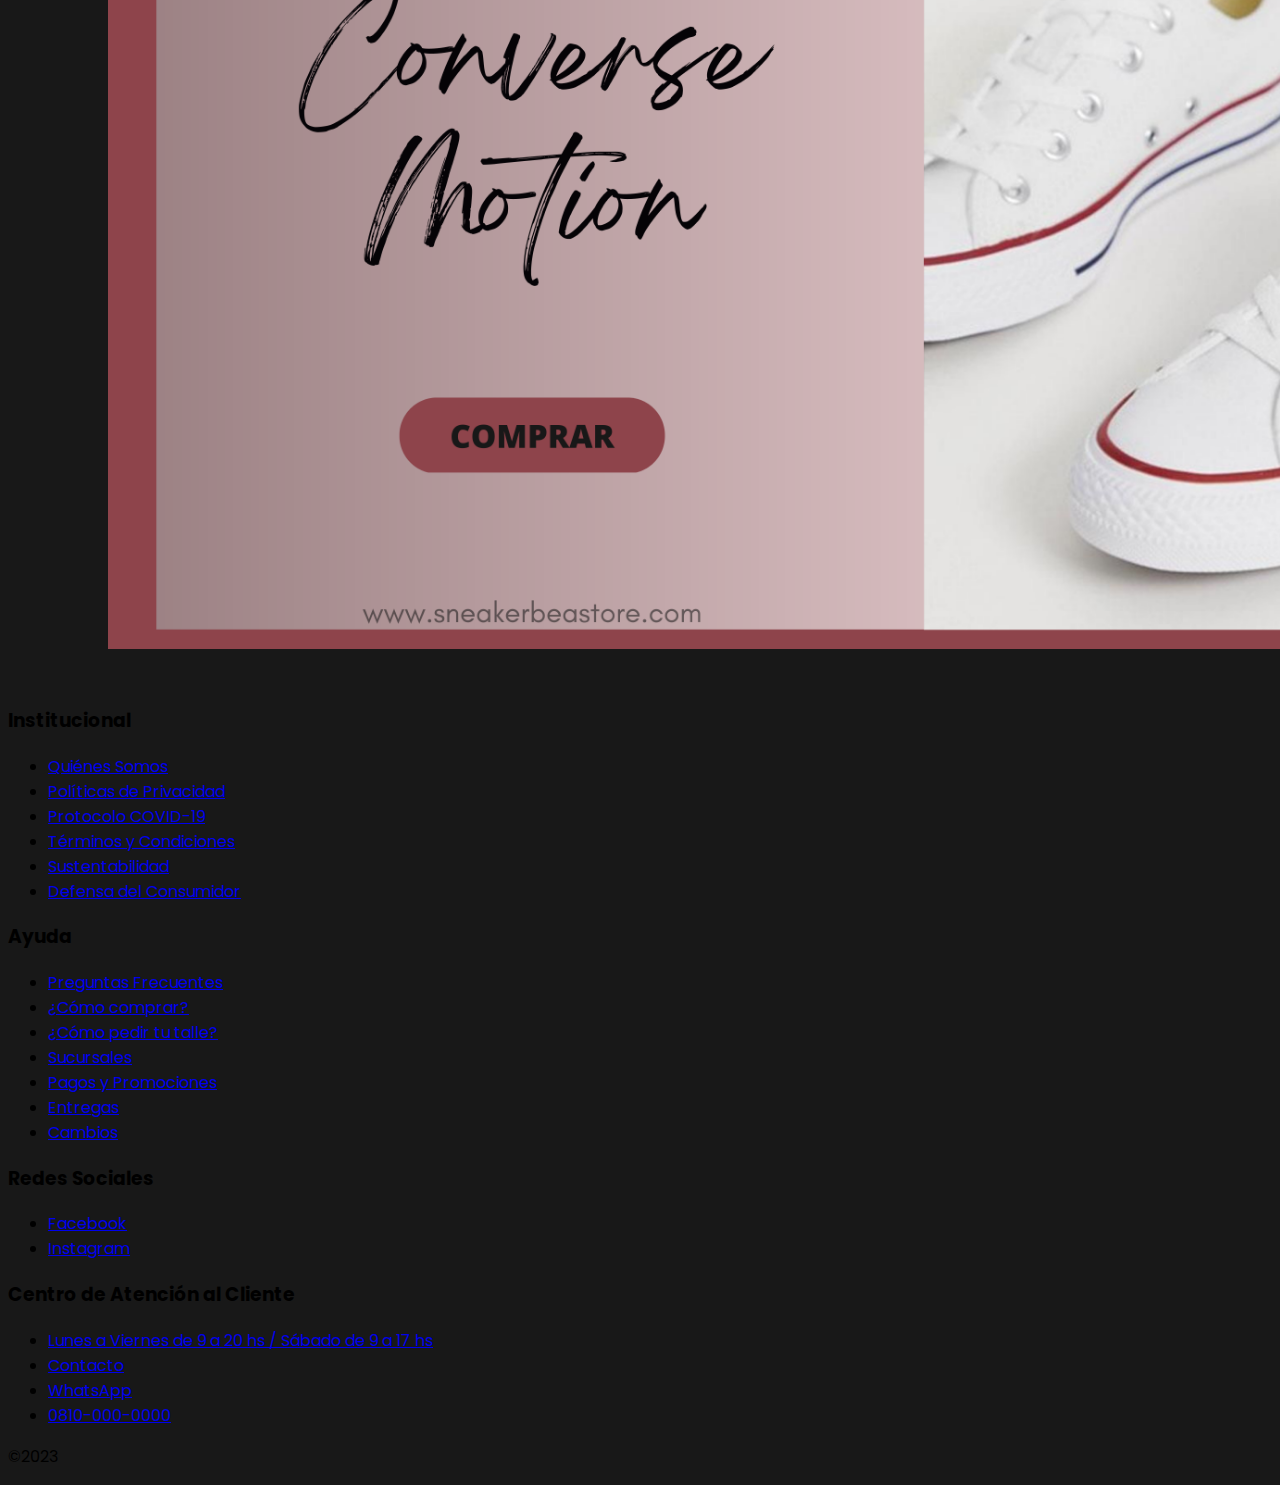
==== commit 6cba2c87: "editamos html" ====
--- a/index.html
+++ b/index.html
@@ -61,16 +61,16 @@
           <span class="visually-hidden">Next</span>
         </button>
     </div>
-   <!-- <section class="container">
+    <section class="container">
         <div class="home">
-            <img src="./img/stay casual (1).png" alt="">
+            <img src="./img/stay casual (1).png" alt="publicidad">
         </div>
         <div class="home">
-            <img src="./img/stay casual.png" alt="">
+            <img src="./img/stay casual.png" alt="publicidad">
         </div>
     </section>
     <div class="promo-barra">
-        <h2>¡SUSCRIBITE Y OBTENÉ $700 DE REGALO!</h2>
+        <h1>¡SUSCRIBITE Y OBTENÉ $700 DE REGALO!</h1>
         <h3>Además recibí novedades y promociones exclusivas en tu mail.</h3>
         <div class="mail">
             <input type="text" placeholder="Ingresá tu mail">
@@ -80,7 +80,7 @@
 
     <div class="banner-footer">
         <a href=""><img src="./img/banner-footer.png" alt=""></a>
-    </div> -->
+    </div> 
 
     <footer>
         <div > 
--- a/sass/main.css
+++ b/sass/main.css
@@ -77,7 +77,69 @@
   padding: 10px;
   font-size: 20px;
   outline: none;
-  border: 2px solid #f6f3f3;
+  border: 3px solid #bd0808;
   border-radius: 50px;
   transition: all 0.5s ease;
+  text-align: center;
+}
+body section.container {
+  display: flex;
+  padding: 0;
+  margin-top: 60px;
+  align-items: center;
+  justify-content: center;
+  gap: 30px;
+}
+body section.container .home {
+  padding: 5px;
+  flex-direction: row;
+  flex-wrap: nowrap;
+}
+body section.container .home img {
+  width: 150vh;
+  height: auto;
+}
+body .promo-barra {
+  margin: 100px 50px;
+  background-color: rgba(100, 11, 11, 0.5254901961);
+}
+body .promo-barra h1 {
+  color: #f6f3f3;
+  font-family: "Poppins";
+  font-size: 35px;
+  padding-top: 40px;
+  font-weight: bold;
+  text-align: center;
+}
+body .promo-barra h3 {
+  font-family: "Poppins";
+  color: #f6f3f3;
+  text-align: center;
+}
+body .promo-barra .mail {
+  display: flex;
+  justify-content: center;
+  gap: 20px;
+}
+body .promo-barra .mail input {
+  width: 400px;
+  height: 40px;
+  font-size: 20px;
+  font-family: "Poppins";
+  margin-top: 25px;
+  margin-bottom: 35px;
+}
+body .promo-barra .mail button {
+  margin-top: 25px;
+  margin-bottom: 35px;
+  font-family: "Poppins";
+  font-size: 19px;
+}
+body .banner-footer {
+  margin: 50px 0;
+}
+body .banner-footer img {
+  width: auto;
+  height: 800px;
+  padding-left: 100px;
 }/*# sourceMappingURL=main.css.map */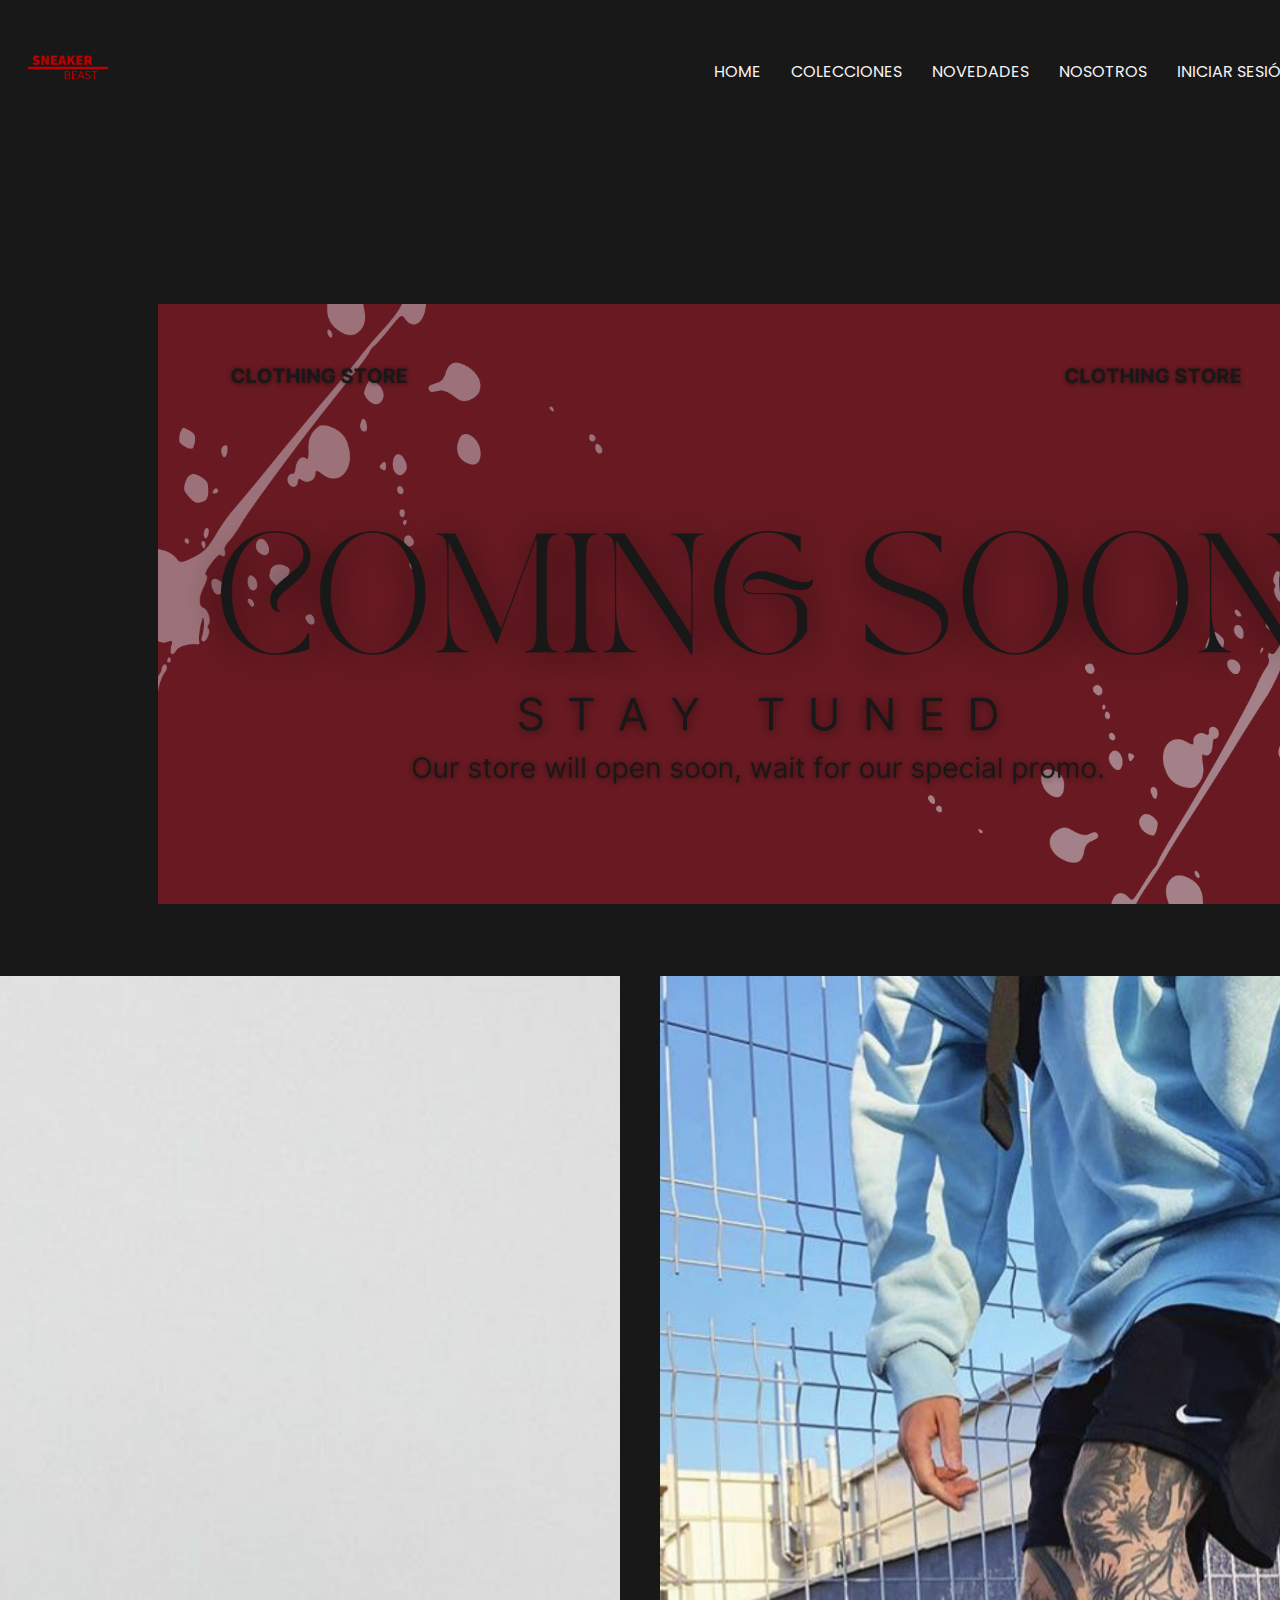
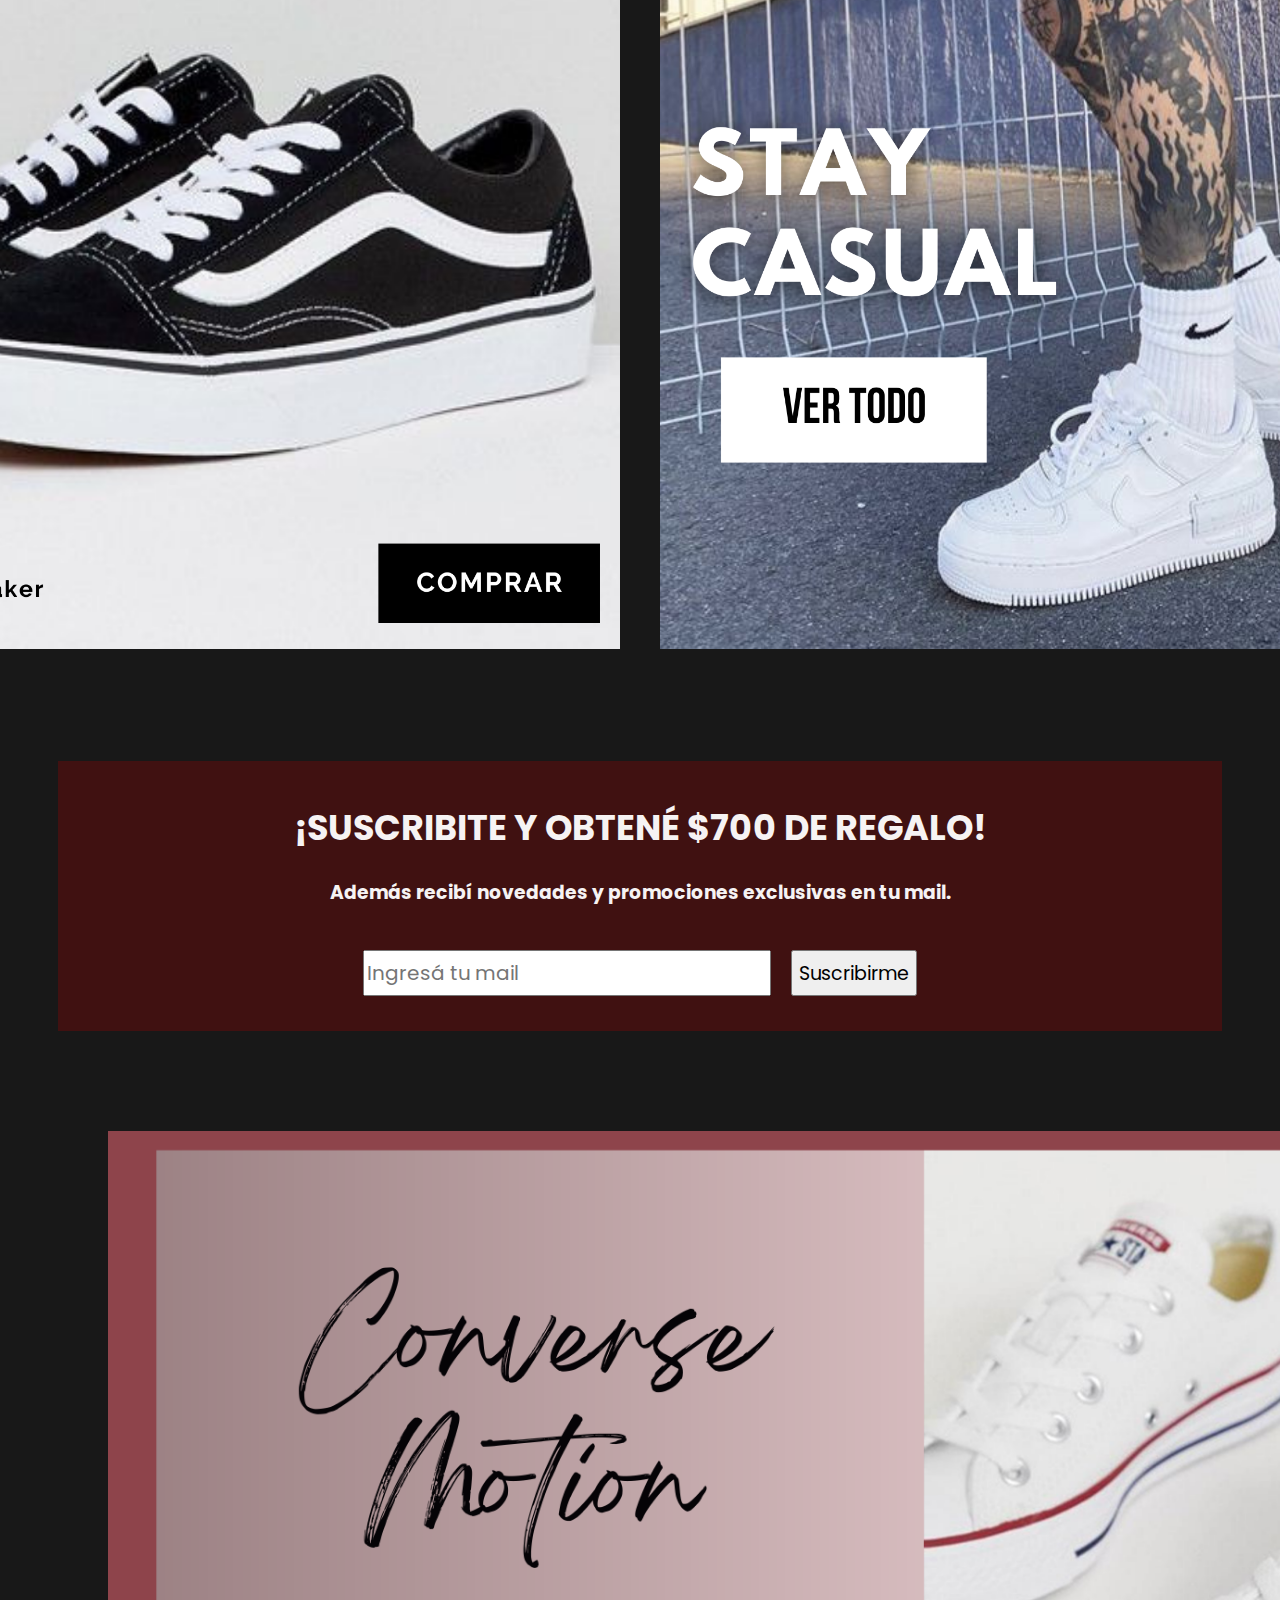
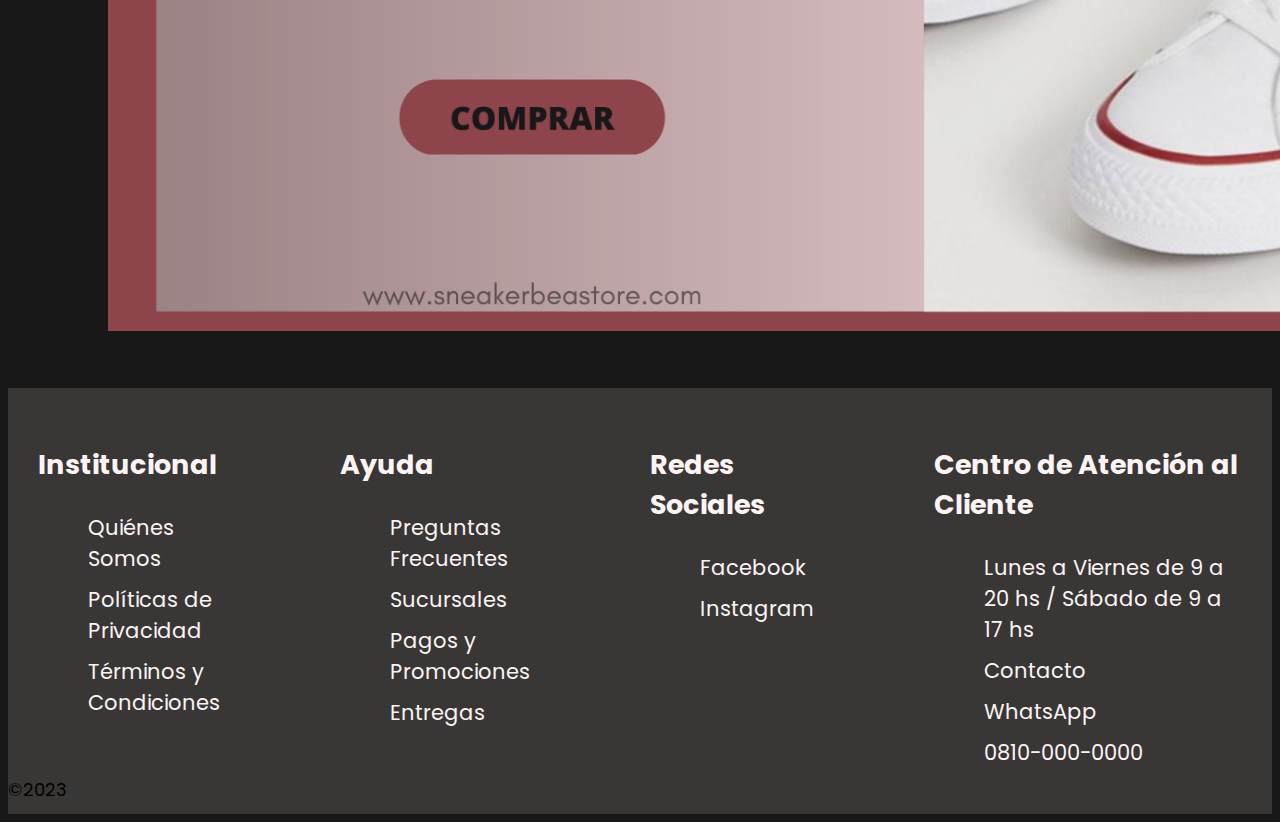
==== commit 0a5c248b: "modificamos page" ====
--- a/index.html
+++ b/index.html
@@ -40,26 +40,9 @@
     </div>
     
     
-    <div id="carouselExampleAutoplaying" class="carousel slide" data-bs-ride="carousel">
-        <div class="carousel-inner">
-          <div class="carousel-item active">
-            <img src="./img/Banner Horizontal Rebajas de Navidad Moderno Festivo Rojo Blanco (3).png" class="d-block w-100" alt="">
-          </div>
-          <div class="carousel-item">
-            <img src="./img/Banner Horizontal Rebajas de Navidad Moderno Festivo Rojo Blanco (2).png" class="d-block w-100" alt="...">
-          </div>
-          <div class="carousel-item">
-            <img src="./img/Banner Horizontal Rebajas de Navidad Moderno Festivo Rojo Blanco (1).png" class="d-block w-100" alt="...">
-          </div>
-        </div>
-        <button class="carousel-control-prev" type="button" data-bs-target="#carouselExampleAutoplaying" data-bs-slide="prev">
-          <span class="carousel-control-prev-icon" aria-hidden="true"></span>
-          <span class="visually-hidden">Previous</span>
-        </button>
-        <button class="carousel-control-next" type="button" data-bs-target="#carouselExampleAutoplaying" data-bs-slide="next">
-          <span class="carousel-control-next-icon" aria-hidden="true"></span>
-          <span class="visually-hidden">Next</span>
-        </button>
+    <div class="banner-ini">
+      <a href="./pages/noved.html"><img src="./img/Banner Horizontal Rebajas de Navidad Moderno Festivo Rojo Blanco (3).png" alt="banner-publi"></a>
+    </div>
     </div>
     <section class="container">
         <div class="home">
@@ -79,31 +62,27 @@
     </div>
 
     <div class="banner-footer">
-        <a href=""><img src="./img/banner-footer.png" alt=""></a>
+        <a href="./pages/noved.html"><img src="./img/banner-footer.png" alt="banner"></a>
     </div> 
 
     <footer>
         <div > 
           <h3>Institucional</h4>
           <ul>
-            <li><a href="#" #="">Quiénes Somos</a></li>
+            <li><a href="./pages/nosotros.html" #="">Quiénes Somos</a></li>
             <li><a href="#" #="">Políticas de Privacidad</a></li>
-            <li><a href="#" #="">Protocolo COVID-19</a></li>
             <li><a href="#" #="">Términos y Condiciones</a></li>
-            <li><a href="#" #="">Sustentabilidad</a></li>
-            <li><a href="#" #="">Defensa del Consumidor</a></li>
+            
           </ul>
         </div>
         <div >
           <h3>Ayuda</h4>
           <ul>
             <li><a href="#" #="">Preguntas Frecuentes</a></li>
-            <li><a href="#" #="">¿Cómo comprar?</a></li>
-            <li><a href="#" #="">¿Cómo pedir tu talle?</a></li>
             <li><a href="#" #="">Sucursales</a></li>
             <li><a href="#" #="">Pagos y Promociones</a></li>
             <li><a href="#" #="">Entregas</a></li>
-            <li><a href="#" #="">Cambios</a></li>
+            
           </ul>
           
         </div>
--- a/sass/main.css
+++ b/sass/main.css
@@ -82,6 +82,13 @@
   transition: all 0.5s ease;
   text-align: center;
 }
+body .banner-ini {
+  margin: 50px 150px;
+}
+body .banner-ini img {
+  width: auto;
+  height: 600px;
+}
 body section.container {
   display: flex;
   padding: 0;
@@ -96,7 +103,7 @@
   flex-wrap: nowrap;
 }
 body section.container .home img {
-  width: 150vh;
+  width: 100vh;
   height: auto;
 }
 body .promo-barra {
@@ -142,4 +149,42 @@
   width: auto;
   height: 800px;
   padding-left: 100px;
+}
+body footer {
+  background-color: rgba(68, 65, 65, 0.7607843137);
+  display: flex;
+  gap: 50px;
+}
+body footer p {
+  position: absolute;
+  padding-top: 370px;
+  font-size: 18px;
+}
+body footer div {
+  flex-direction: column;
+  padding: 30px;
+}
+body footer div h3 {
+  color: #fcf4f4;
+  font-family: "Poppins";
+  font-size: 27px;
+  font-weight: bold;
+}
+body footer div ul {
+  list-style: none;
+}
+body footer div ul li {
+  position: relative;
+}
+body footer div ul li a {
+  display: block;
+  text-decoration: none;
+  font-size: 21px;
+  font-family: "Poppins";
+  color: #fcf4f4;
+  margin: 10px;
+}
+body footer div ul li a:hover {
+  color: #7a1212;
+  transition: all 0.2s ease-in-out;
 }/*# sourceMappingURL=main.css.map */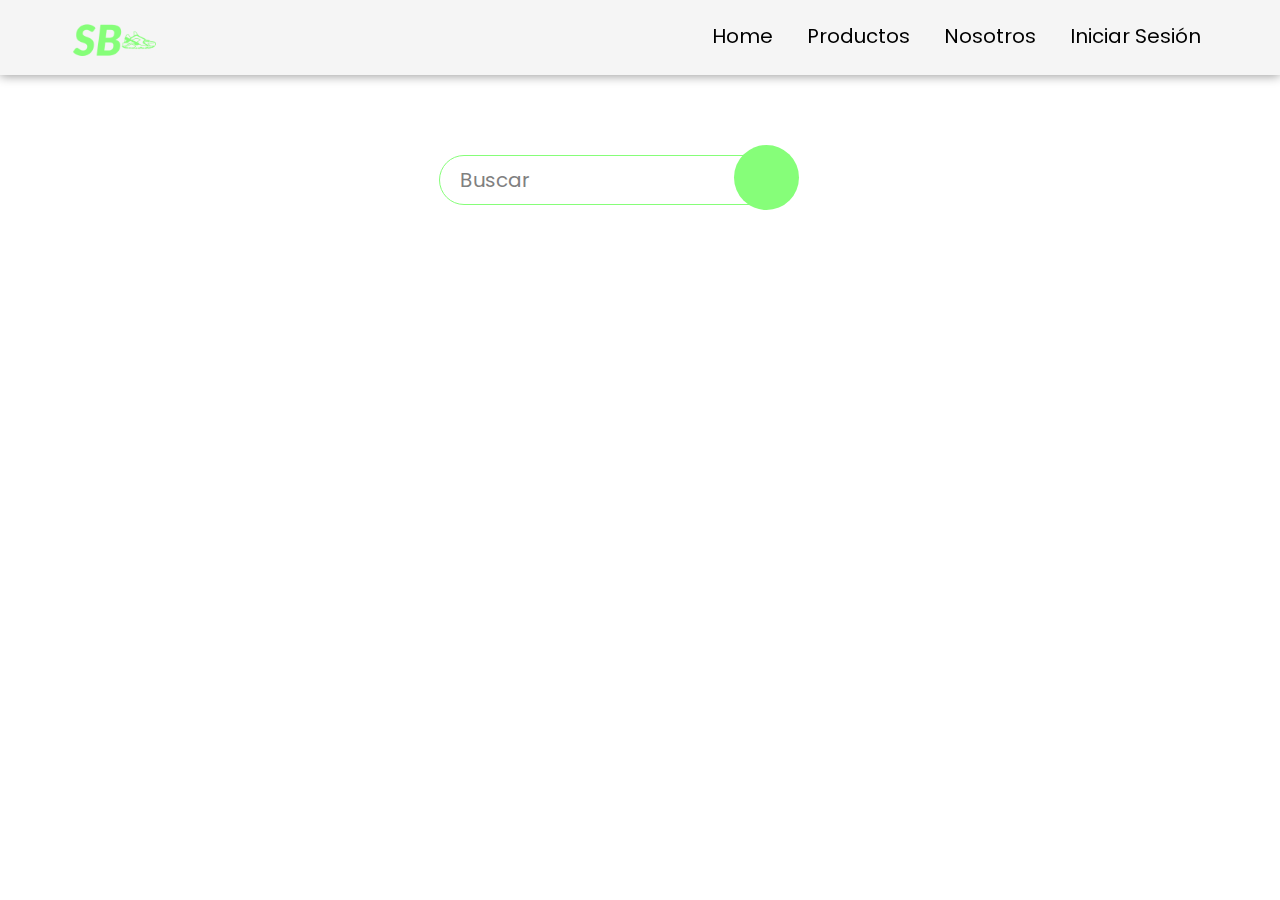
==== commit a79709b8: "editamos info" ====
--- a/index.html
+++ b/index.html
@@ -7,35 +7,37 @@
     <title>Sneaker Beast | Estilo Urbano</title>
     <meta name=" description" content="Home de la web, banner, presentaciones">
     <meta name="keywords" content="tienda, moda, urbano, nike, adidas, vans, banner, ropa, estilo, diseños, original ">
-    <link rel="shortcut icon" href="./img/LOG.png" type="image/x-icon">
+    <link rel="shortcut icon" href="./img/log-verde.png" type="image/x-icon">
     <link rel="stylesheet" href="./sass/main.css">
     <link rel="preconnect" href="https://fonts.googleapis.com">
     <link rel="preconnect" href="https://fonts.gstatic.com" crossorigin>
     <link href="https://fonts.googleapis.com/css2?family=Chelsea+Market&family=Josefin+Sans:wght@300;400;600&family=Patrick+Hand+SC&family=Phudu:wght@400;500;600&family=Poppins:wght@300;600&family=Rampart+One&display=swap" rel="stylesheet">
     <link href="https://cdn.jsdelivr.net/npm/bootstrap@5.3.0-alpha1/dist/css/bootstrap.min.css" rel="stylesheet" integrity="sha384-GLhlTQ8iRABdZLl6O3oVMWSktQOp6b7In1Zl3/Jr59b6EGGoI1aFkw7cmDA6j6gD" crossorigin="anonymous">
+    <link rel="stylesheet" href="https://cdnjs.cloudflare.com/ajax/libs/font-awesome/6.4.0/css/all.min.css" integrity="sha512-iecdLmaskl7CVkqkXNQ/ZH/XLlvWZOJyj7Yy7tcenmpD1ypASozpmT/E0iPtmFIB46ZmdtAc9eNBvH0H/ZpiBw==" crossorigin="anonymous" referrerpolicy="no-referrer" />
 
 </head>
 <body>
-    <header>
-        <nav>
-            <ul class="nav-bar">
-               <li class="logo"><a href="./index.html"><img src="./img/LOG.png" alt="logo"></a></li>
-               <input type="checkbox" id="check">
-               <span class="menu">
-                <li><a href="./index.html" >Home</a></li>
-                <li><a href="./pages/colec.html" >Colecciones</a></li>
-                <li><a href="./pages/noved.html" >Novedades</a></li>
-                <li><a href="./pages/nosotros.html" >Nosotros</a></li>
-                <li><a href="./pages/sesion.html">Iniciar Sesión</a></li>
-                <label for="check" class="close-menu"><i class="fas fa-times"></i></label>
-               </span>
-               <label for="check" class="open-menu"><i class="fas fa-bars"></i></label>
-            </ul>
-        </nav>
-          
+    <header class="header">
+        <div class="container">
+          <div class="logo">
+            <img src="./img/log-verde.png" alt="">
+          </div>
+          <nav class="menu">
+            <a href="#">Home</a>
+            <a href="#">Productos</a>
+            <a href="#">Nosotros</a>
+            <a href="#">Iniciar Sesión</a>
+          </nav>
+        </div>
     </header>
+    <div class="container2">
+      <input type="text" placeholder="Buscar">
+      <div class="btn">
+        <i class="fa-sharp fa-solid fa-magnifying-glass"></i>
+      </div>
+    </div>
     
-    <div class="buscar">
+   <!--<div class="buscar">
       <input type="text" placeholder="Buscar">
     </div>
     
@@ -107,7 +109,7 @@
 
         <p>&copy;2023</p>
 
-    </footer>
+    </footer>--> 
 
 
     <script src="https://cdn.jsdelivr.net/npm/bootstrap@5.3.0-alpha1/dist/js/bootstrap.bundle.min.js" integrity="sha384-w76AqPfDkMBDXo30jS1Sgez6pr3x5MlQ1ZAGC+nuZB+EYdgRZgiwxhTBTkF7CXvN" crossorigin="anonymous"></script>
--- a/sass/main.css
+++ b/sass/main.css
@@ -1,190 +1,98 @@
-body {
-  font-family: "Poppins";
-  --color1: #f6f3f3;
-  --color2: #181818;
-  background-color: #181818 !important;
+* {
+  margin: 0;
+  padding: 0;
+  box-sizing: border-box;
+  font-family: "Poppins", cursive;
 }
-body .nav-bar {
+
+body .header {
   width: 100%;
-  display: flex;
-  justify-content: space-between;
-  align-items: center;
-  position: relative;
-  list-style: none;
-  background-color: #181818;
-  padding: 12px 20px;
+  height: 75px;
+  background-color: whitesmoke;
+  position: fixed;
+  z-index: 10;
+  top: 0;
+  left: 0;
+  box-shadow: 0px 1px 10px rgba(0, 0, 0, 0.4);
 }
-body .nav-bar .logo img {
-  width: 80px;
+body .header .container {
+  width: 90%;
+  max-width: 1200px;
+  margin: auto;
 }
-body .nav-bar .menu {
-  display: flex;
+body .header .container .logo {
+  float: left;
+  line-height: 75px;
 }
-body .nav-bar .menu li {
-  padding-left: 30px;
+body .header .container .logo img {
+  width: 100px;
+  margin-top: -10px;
 }
-body .nav-bar .menu li a {
+body .header .container .menu {
+  float: right;
+  line-height: 75px;
+}
+body .header .container .menu a {
+  color: black;
+  text-decoration: none;
   display: inline-block;
-  text-decoration: none;
-  color: #f6f3f3;
+  padding: 10px 15px;
+  line-height: normal;
+  font-size: 20px;
+  transition: all 500ms ease;
+  border-bottom: 4px solid transparent;
+}
+body .header .container .menu a:hover {
+  color: #2f8026;
+  border-bottom: 4px solid #2f8026;
+}
+body .container2 {
+  position: absolute;
+  left: 48%;
+  top: 20%;
+  transform: translate(-50%, -50%);
+  padding: 10px;
+}
+body input {
+  outline: none;
+  box-sizing: border-box;
+  height: 50px;
+  width: 350px;
+  padding: 0 20px;
+  color: rgb(43, 43, 43);
+  border-radius: 50px;
+  font-size: 20px;
+  border: 1px solid #86fe79;
+  transition: all 0.7s ease;
+}
+body input::-moz-placeholder {
+  color: grey;
+}
+body input::placeholder {
+  color: grey;
+}
+body .btn {
+  position: absolute;
+  right: 0;
+  top: 0;
+  width: 65px;
+  height: 65px;
+  background: #86fe79;
+  line-height: 80px;
+  border-radius: 50%;
   text-align: center;
-  transition: 0.15s ease-in-out;
-  position: relative;
-  text-transform: uppercase;
+  cursor: pointer;
+  transition: 0.5s;
 }
-body .nav-bar .menu li a::after {
-  content: "";
-  position: absolute;
-  bottom: 0;
-  left: 0;
-  width: 0;
-  height: 1px;
-  background-color: #fcf4f4;
-  transition: 0.15s ease-in-out;
+body .btn:hover {
+  background: #2f8026;
 }
-body .nav-bar .menu li a::after:hover::after {
-  width: 100%;
+body .btn i {
+  font-size: 25px;
+  color: white;
+  margin-top: -90px;
+  transition: all 0.7s ease;
 }
-body .nav-bar .menu .close-menu {
-  top: 20px;
-  right: 20px;
-  position: absolute;
-  color: #f6f3f3;
-  cursor: pointer;
-  font-size: 1.5rem;
-  display: none;
-}
-body .nav-bar .menu #check {
-  display: none;
-}
-body .nav-bar .open-menu {
-  top: 50%;
-  right: 20px;
-  transform: translateY(-50%);
-  position: absolute;
-  color: #f6f3f3;
-  cursor: pointer;
-  font-size: 1.5rem;
-  display: none;
-}
-body .nav-bar #check {
-  display: none;
-}
-body div.buscar input {
-  width: 400px;
-  height: 45px;
-  margin: 20px 150vh;
-  padding: 10px;
-  font-size: 20px;
-  outline: none;
-  border: 3px solid #bd0808;
-  border-radius: 50px;
-  transition: all 0.5s ease;
-  text-align: center;
-}
-body .banner-ini {
-  margin: 50px 150px;
-}
-body .banner-ini img {
-  width: auto;
-  height: 600px;
-}
-body section.container {
-  display: flex;
-  padding: 0;
-  margin-top: 60px;
-  align-items: center;
-  justify-content: center;
-  gap: 30px;
-}
-body section.container .home {
-  padding: 5px;
-  flex-direction: row;
-  flex-wrap: nowrap;
-}
-body section.container .home img {
-  width: 100vh;
-  height: auto;
-}
-body .promo-barra {
-  margin: 100px 50px;
-  background-color: rgba(100, 11, 11, 0.5254901961);
-}
-body .promo-barra h1 {
-  color: #f6f3f3;
-  font-family: "Poppins";
-  font-size: 35px;
-  padding-top: 40px;
-  font-weight: bold;
-  text-align: center;
-}
-body .promo-barra h3 {
-  font-family: "Poppins";
-  color: #f6f3f3;
-  text-align: center;
-}
-body .promo-barra .mail {
-  display: flex;
-  justify-content: center;
-  gap: 20px;
-}
-body .promo-barra .mail input {
-  width: 400px;
-  height: 40px;
-  font-size: 20px;
-  font-family: "Poppins";
-  margin-top: 25px;
-  margin-bottom: 35px;
-}
-body .promo-barra .mail button {
-  margin-top: 25px;
-  margin-bottom: 35px;
-  font-family: "Poppins";
-  font-size: 19px;
-}
-body .banner-footer {
-  margin: 50px 0;
-}
-body .banner-footer img {
-  width: auto;
-  height: 800px;
-  padding-left: 100px;
-}
-body footer {
-  background-color: rgba(68, 65, 65, 0.7607843137);
-  display: flex;
-  gap: 50px;
-}
-body footer p {
-  position: absolute;
-  padding-top: 370px;
-  font-size: 18px;
-}
-body footer div {
-  flex-direction: column;
-  padding: 30px;
-}
-body footer div h3 {
-  color: #fcf4f4;
-  font-family: "Poppins";
-  font-size: 27px;
-  font-weight: bold;
-}
-body footer div ul {
-  list-style: none;
-}
-body footer div ul li {
-  position: relative;
-}
-body footer div ul li a {
-  display: block;
-  text-decoration: none;
-  font-size: 21px;
-  font-family: "Poppins";
-  color: #fcf4f4;
-  margin: 10px;
-}
-body footer div ul li a:hover {
-  color: #7a1212;
-  transition: all 0.2s ease-in-out;
+body .btn i:hover {
+  transform: rotate(-360deg);
 }/*# sourceMappingURL=main.css.map */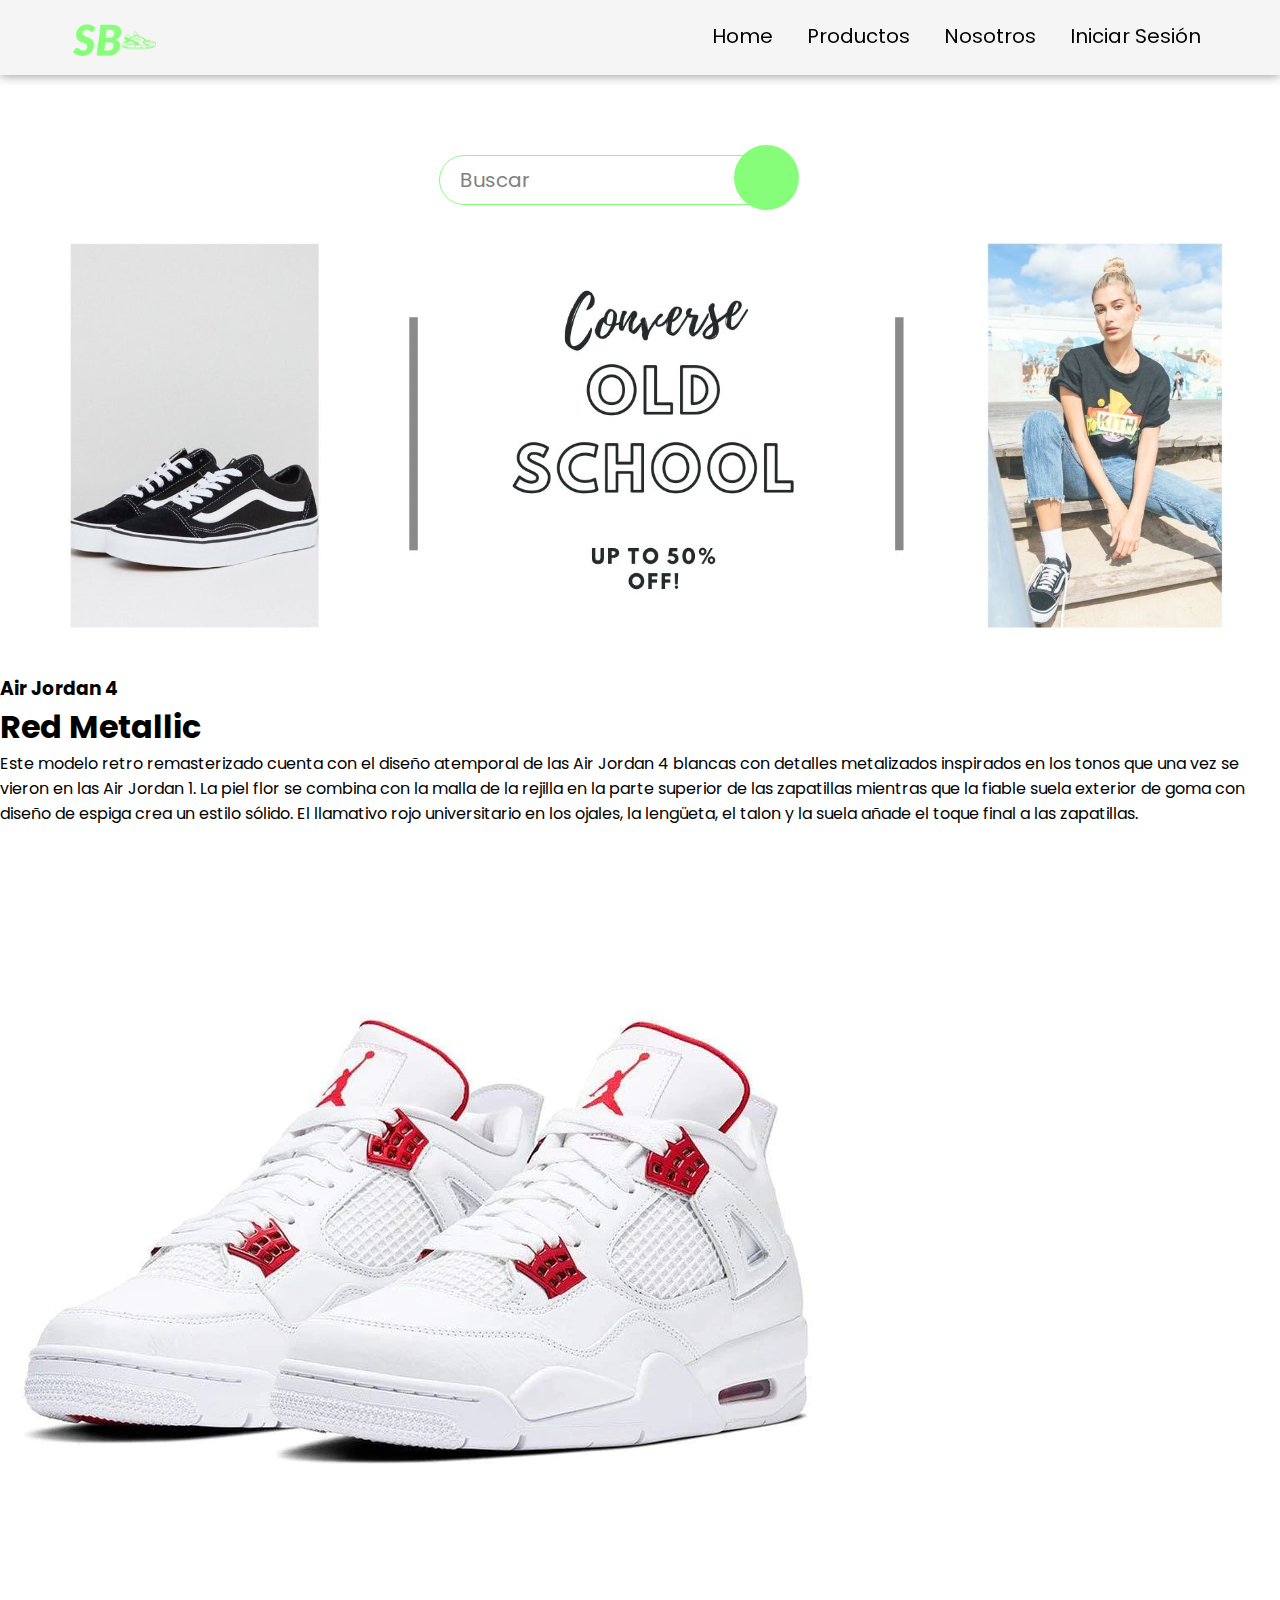
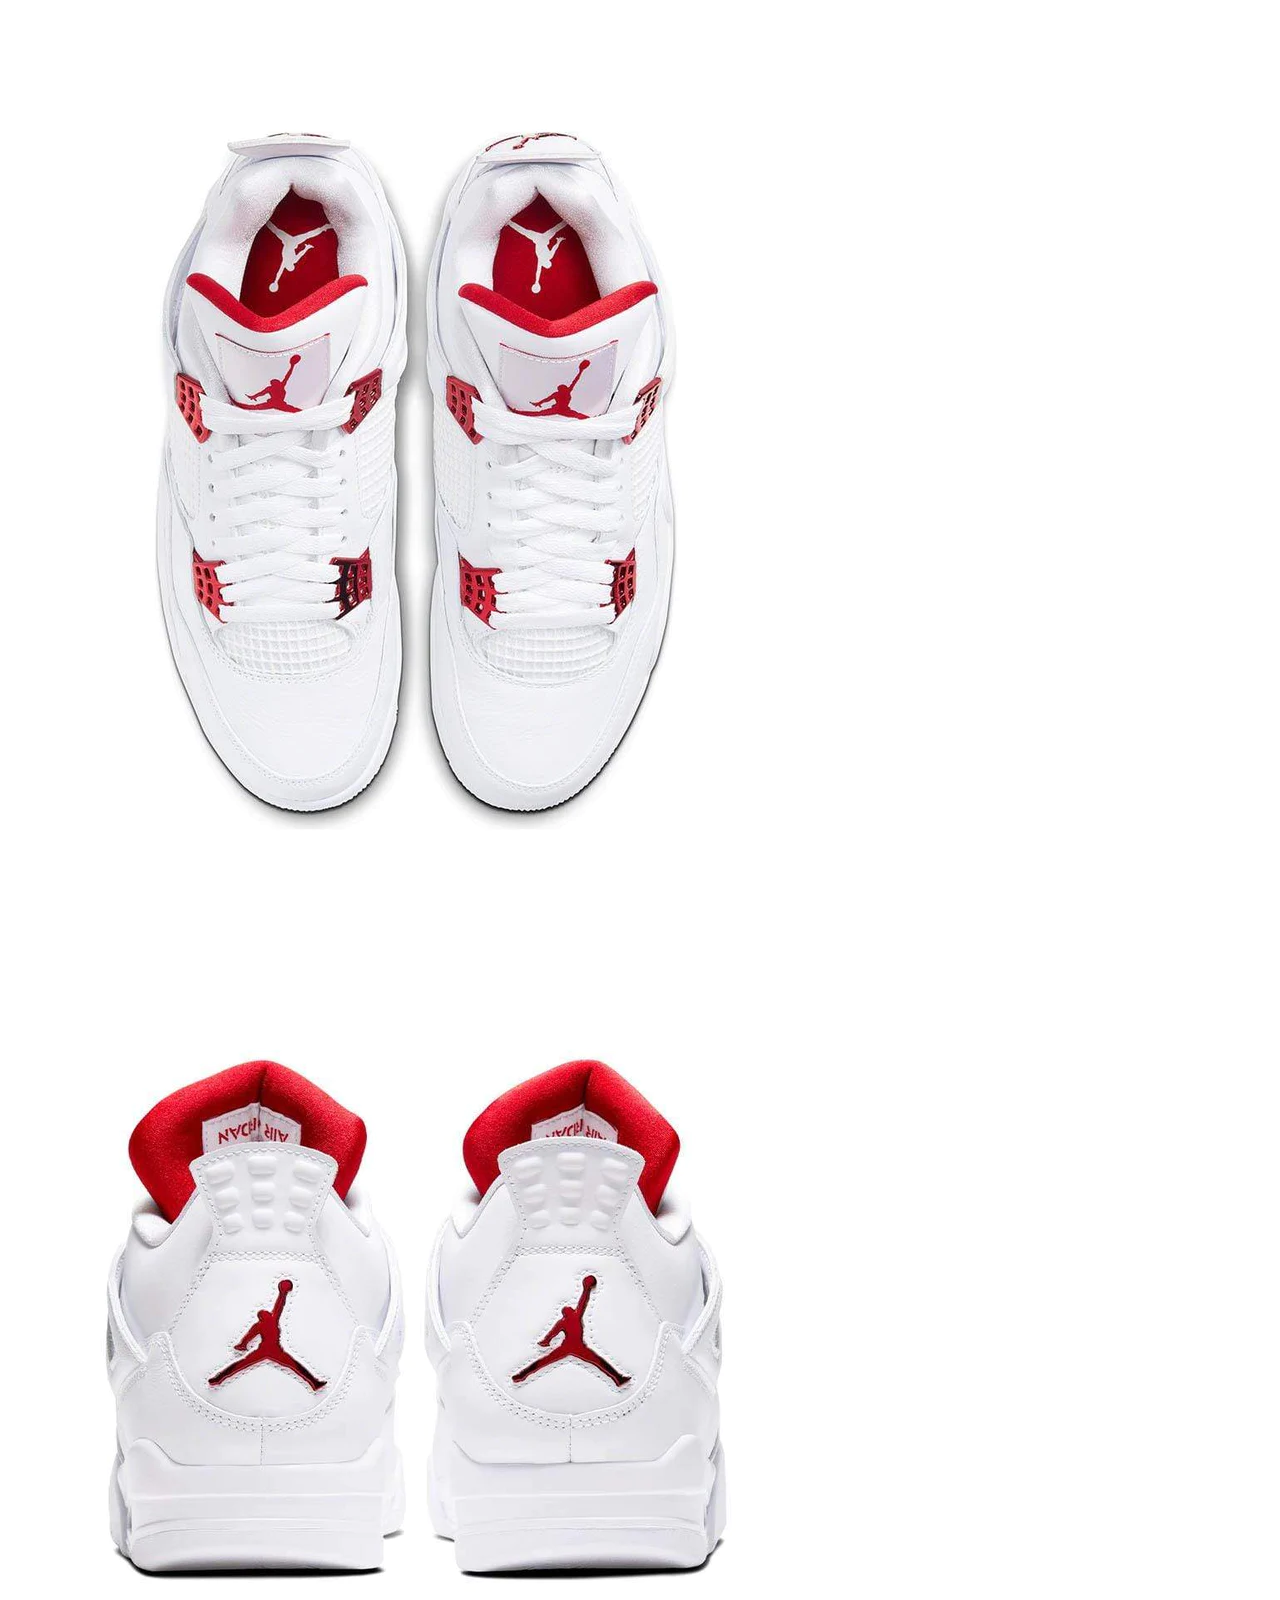
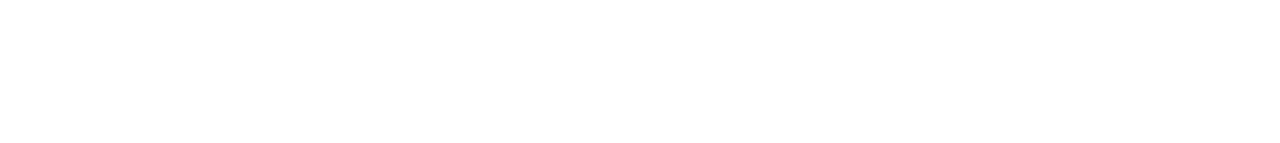
==== commit 42f2f48e: "definiendo estilos" ====
--- a/index.html
+++ b/index.html
@@ -36,6 +36,22 @@
         <i class="fa-sharp fa-solid fa-magnifying-glass"></i>
       </div>
     </div>
+
+    <div class="banner">
+      <img src="./img/old school (1).jpg" alt="banner">
+    </div>
+
+    <section class="grid.container">
+      <h3>Air Jordan 4</h3>
+        <h1>Red Metallic</h1>
+        <p>Este modelo retro remasterizado cuenta con el diseño atemporal de las Air Jordan 4 blancas con detalles metalizados inspirados en los tonos que una vez se vieron en las Air Jordan 1. La piel flor se combina con la malla de la rejilla en la parte superior de las zapatillas mientras que la fiable suela exterior de goma con diseño de espiga crea un estilo sólido. El llamativo rojo universitario en los ojales, la lengüeta, el talon y la suela añade el toque final a las zapatillas.</p>
+      <div class="grid-items">
+        <img src="./img/air-jordan-4-retro-metallic-red-CT8527-112_2.jpeg" alt="nike">
+        <img src="./img/air-jordan-4-retro-metallic-red-CT8527-112_3.jpeg" alt="nike">
+        <img src="./img/air-jordan-4-retro-metallic-red-CT8527-112_4.jpeg" alt="nike">
+        
+      </div>
+    </section>
     
    <!--<div class="buscar">
       <input type="text" placeholder="Buscar">
--- a/sass/main.css
+++ b/sass/main.css
@@ -90,9 +90,28 @@
 body .btn i {
   font-size: 25px;
   color: white;
-  margin-top: -90px;
+  margin-top: 0px;
   transition: all 0.7s ease;
 }
 body .btn i:hover {
   transform: rotate(-360deg);
+}
+body div.banner {
+  margin: 30px;
+}
+body div.banner img {
+  padding-top: 200px;
+  width: 100%;
+  height: auto;
+}
+body .grid-container {
+  padding: 20px;
+  display: grid;
+  gap: 50px;
+  grid-template-columns: 300px;
+  grid-template-rows: 200px auto auto auto;
+  justify-items: center;
+}
+body .grid-container .grid-items {
+  padding: 20px;
 }/*# sourceMappingURL=main.css.map */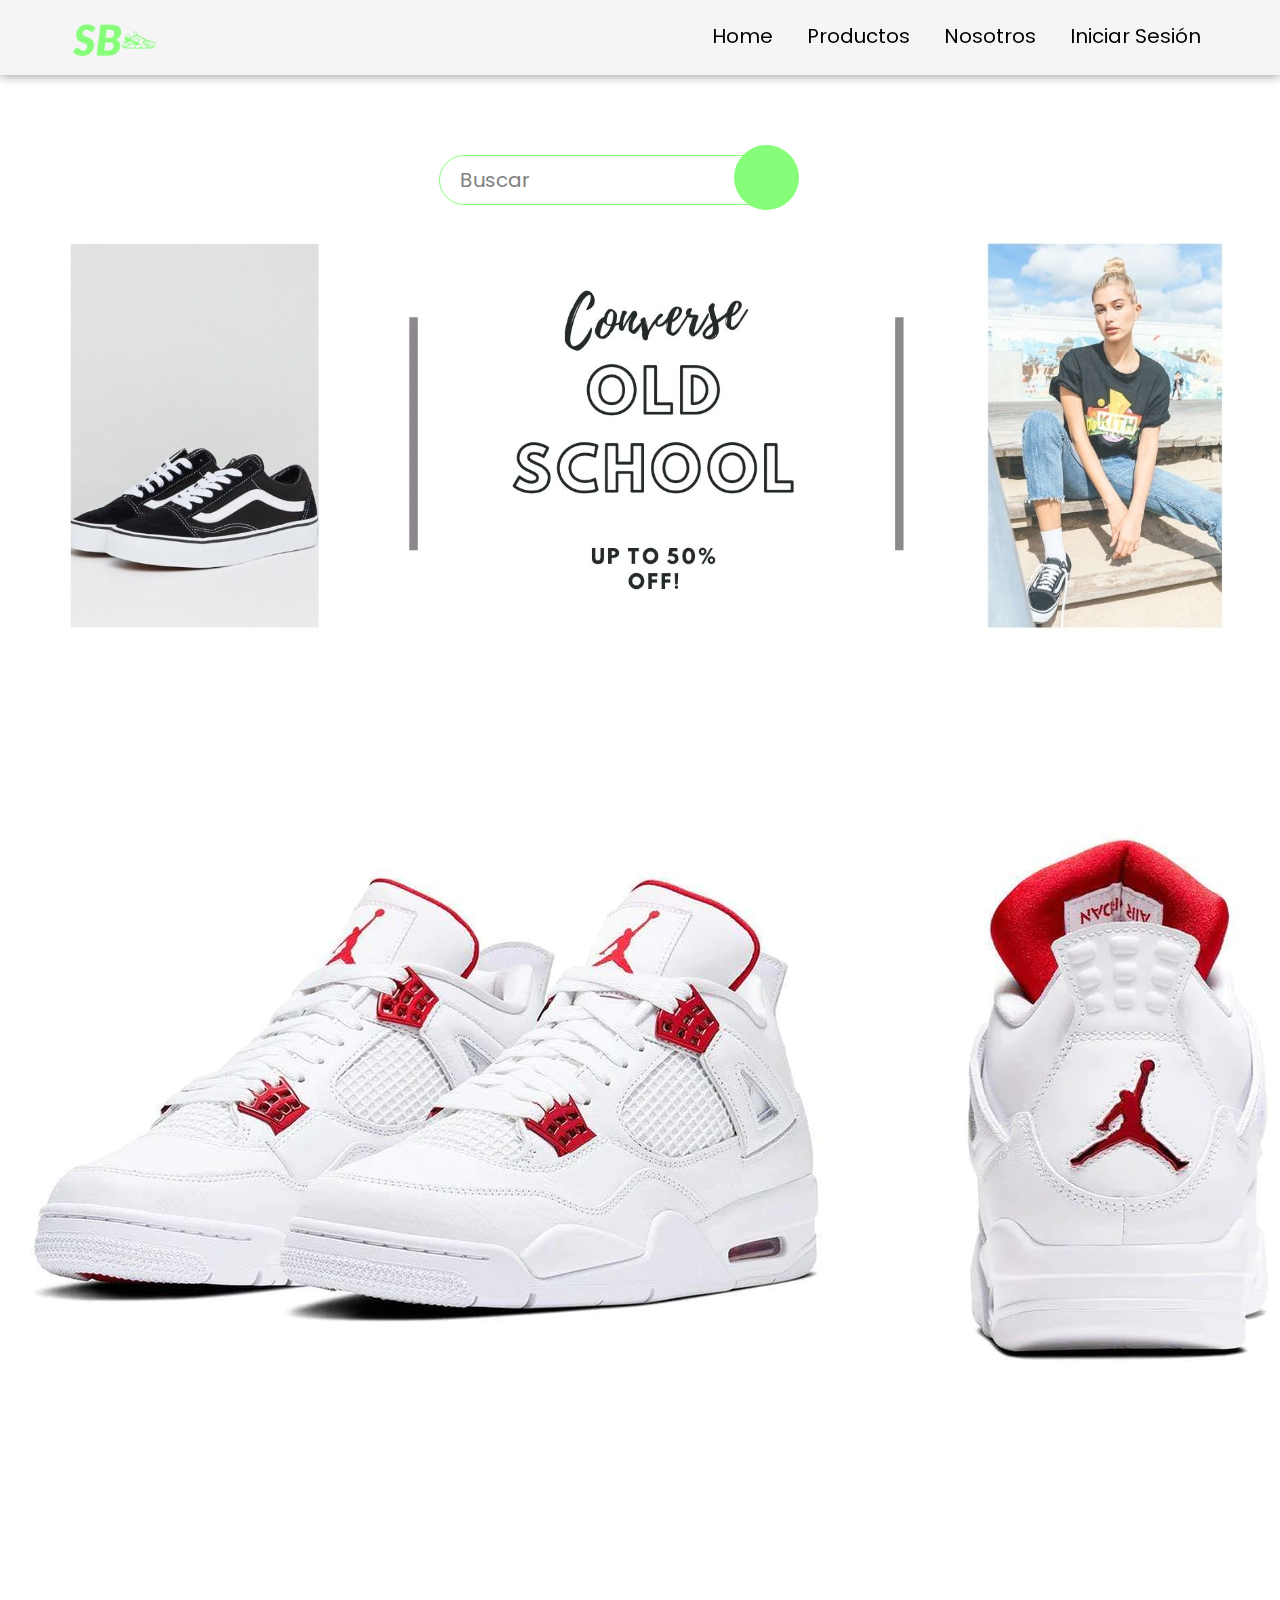
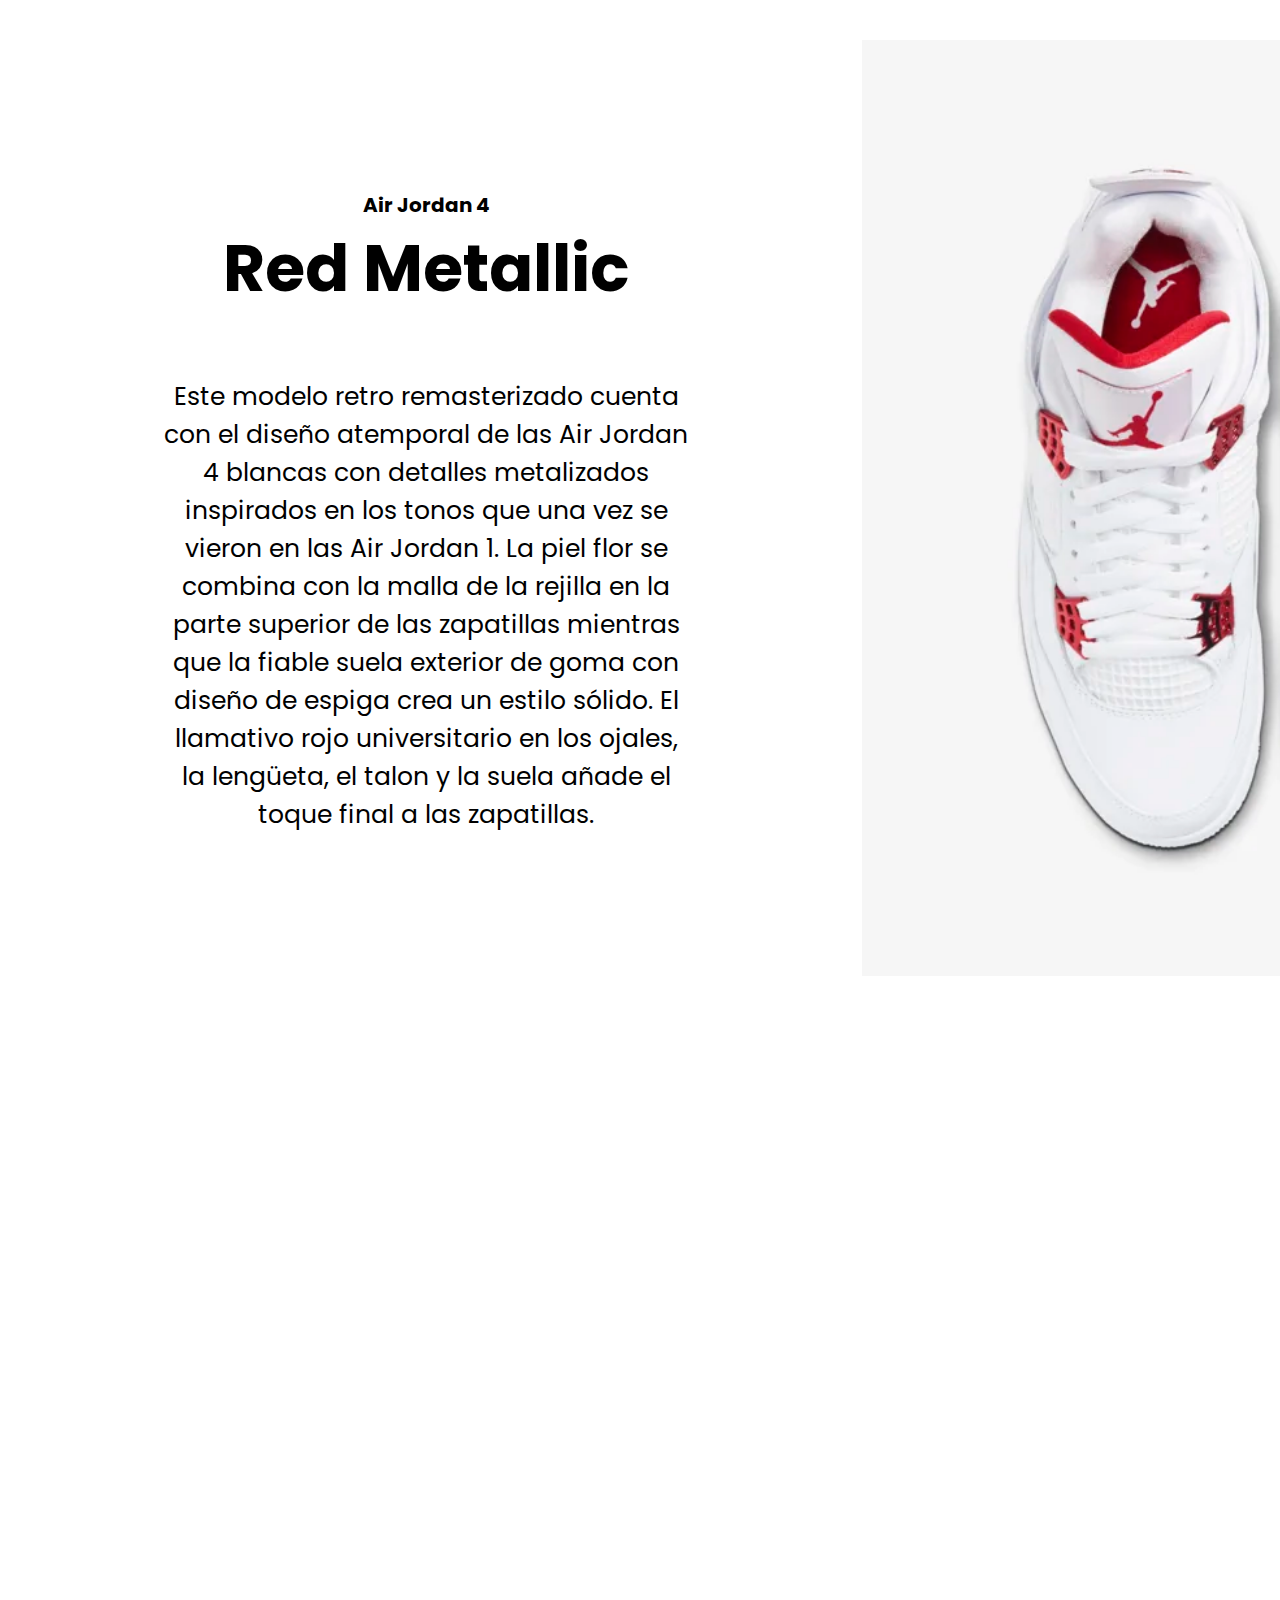
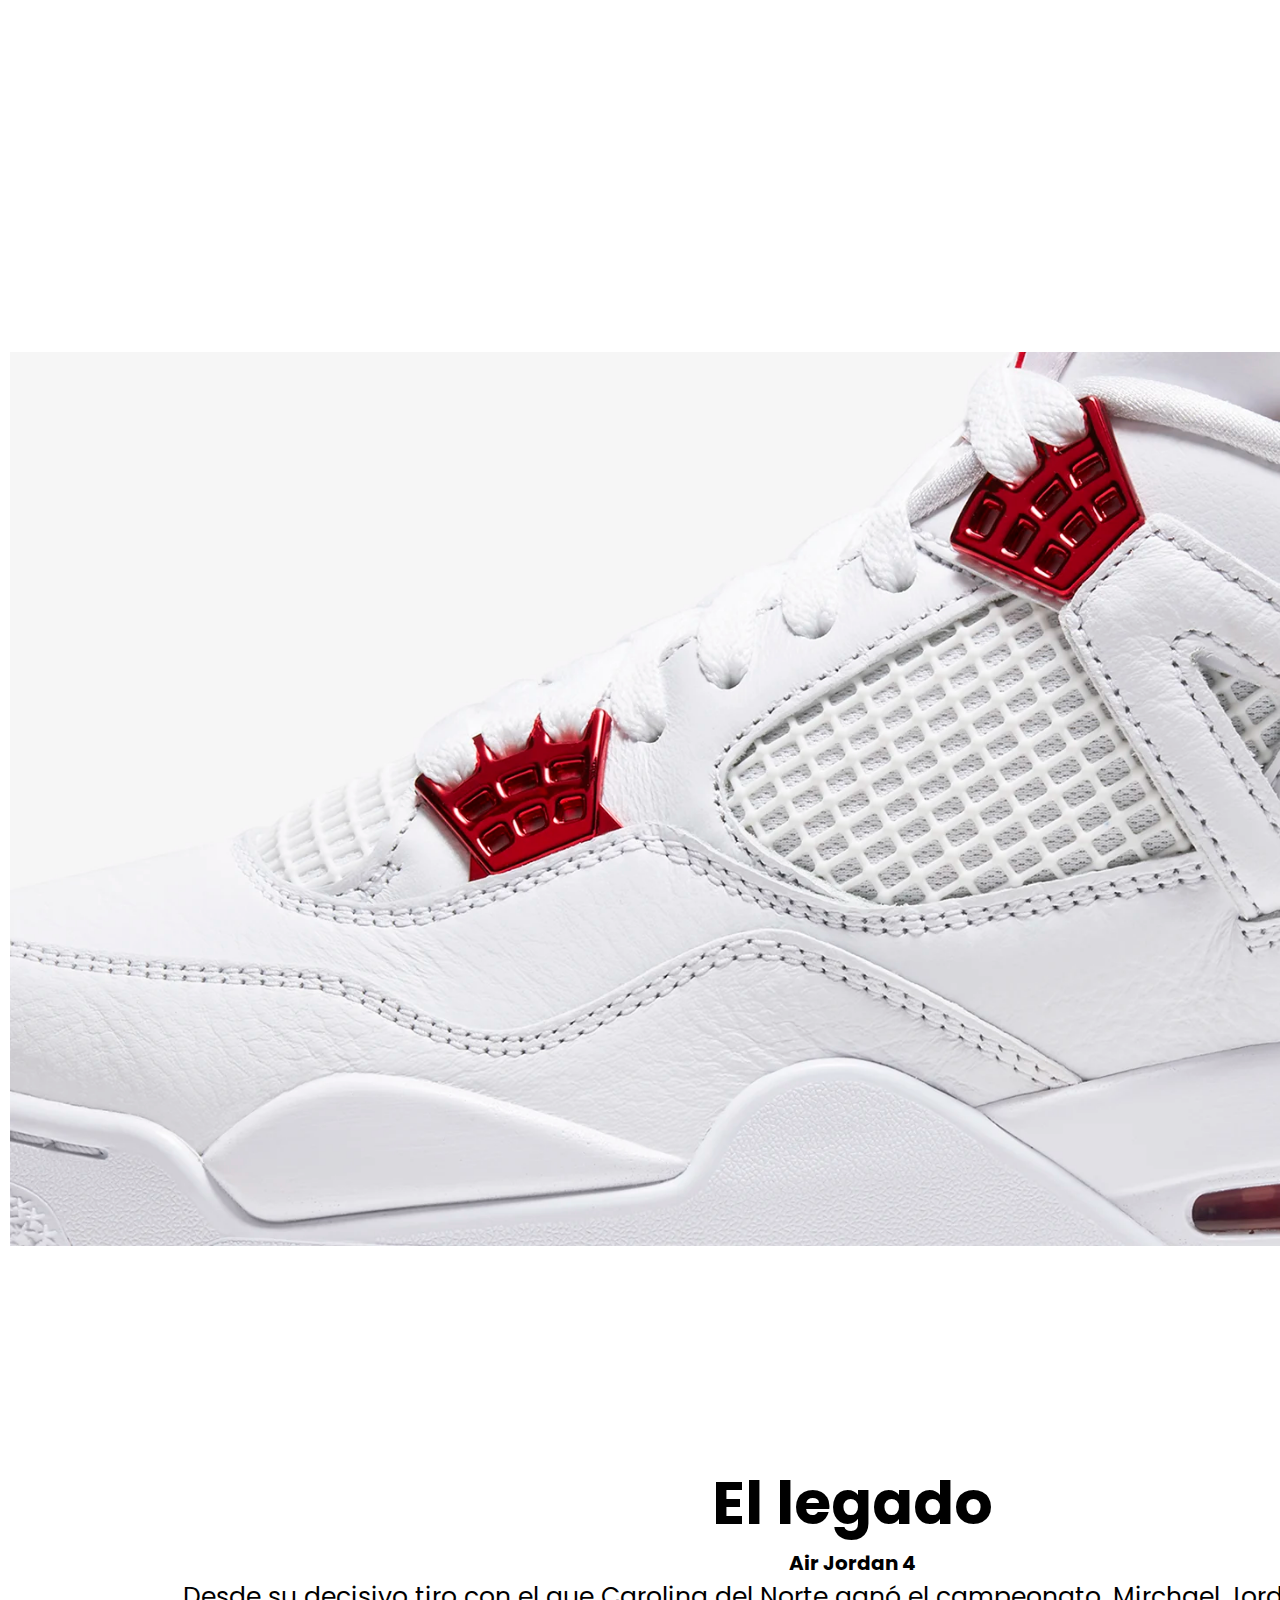
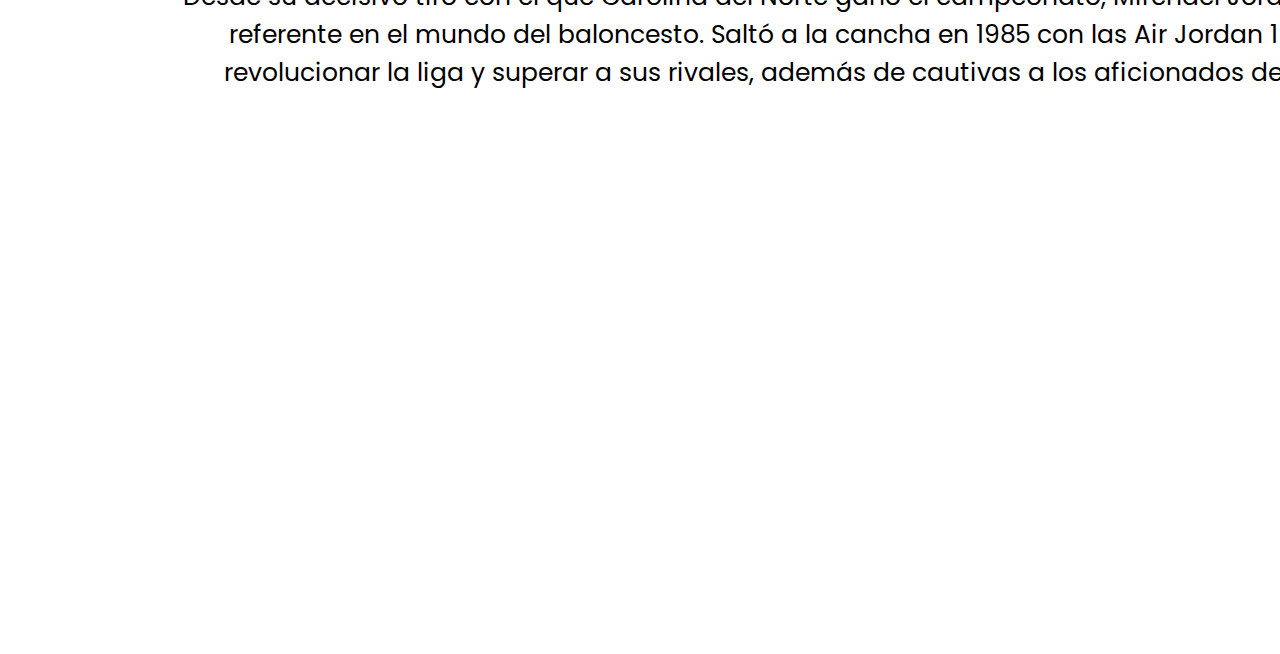
==== commit 9a719f37: "agregamos grid" ====
--- a/index.html
+++ b/index.html
@@ -41,17 +41,23 @@
       <img src="./img/old school (1).jpg" alt="banner">
     </div>
 
-    <section class="grid.container">
-      <h3>Air Jordan 4</h3>
+    <div class="grid-container">
+      <img src="./img/air-jordan-4-retro-metallic-red-CT8527-112_2.jpeg" alt="nike">
+      <img src="./img/air-jordan-4-retro-metallic-red-CT8527-112_4.jpeg" alt="nike">
+      <div class="text">
+        <h3>Air Jordan 4</h3>
         <h1>Red Metallic</h1>
         <p>Este modelo retro remasterizado cuenta con el diseño atemporal de las Air Jordan 4 blancas con detalles metalizados inspirados en los tonos que una vez se vieron en las Air Jordan 1. La piel flor se combina con la malla de la rejilla en la parte superior de las zapatillas mientras que la fiable suela exterior de goma con diseño de espiga crea un estilo sólido. El llamativo rojo universitario en los ojales, la lengüeta, el talon y la suela añade el toque final a las zapatillas.</p>
-      <div class="grid-items">
-        <img src="./img/air-jordan-4-retro-metallic-red-CT8527-112_2.jpeg" alt="nike">
-        <img src="./img/air-jordan-4-retro-metallic-red-CT8527-112_3.jpeg" alt="nike">
-        <img src="./img/air-jordan-4-retro-metallic-red-CT8527-112_4.jpeg" alt="nike">
-        
+      </div> 
+      <img class= "grid-col2" src="./img/air-jordan-4-retro-metallic.png" alt="nike">
+      <img class="grid-col" src="./img/air-jordan--banner.png" alt="banner">
+      <div class="text2">
+        <h2>El legado</h2>
+        <h4>Air Jordan 4</h4>
+        <p>Desde su decisivo tiro con el que Carolina del Norte ganó el campeonato, Mirchael Jordan ha sido todo un referente en el mundo del baloncesto. Saltó a la cancha en 1985 con las Air Jordan 1 originales para revolucionar la liga y superar a sus rivales, además de cautivas a los aficionados de todo el mundo.</p>
       </div>
-    </section>
+      
+    </div>
     
    <!--<div class="buscar">
       <input type="text" placeholder="Buscar">
--- a/sass/main.css
+++ b/sass/main.css
@@ -105,13 +105,45 @@
   height: auto;
 }
 body .grid-container {
-  padding: 20px;
+  padding: 10px;
   display: grid;
-  gap: 50px;
-  grid-template-columns: 300px;
-  grid-template-rows: 200px auto auto auto;
-  justify-items: center;
+  gap: 20px;
+  grid-template-columns: 1fr 1fr;
+  grid-template-rows: 1fr 1fr 1fr 1fr 1fr;
 }
-body .grid-container .grid-items {
-  padding: 20px;
+body .grid-container div.text {
+  grid-row: 2/4;
+  text-align: center;
+  padding: 150px;
+}
+body .grid-container div.text h3 {
+  font-size: 20px;
+}
+body .grid-container div.text h1 {
+  font-size: 65px;
+  padding-bottom: 60px;
+}
+body .grid-container div.text p {
+  font-size: 25px;
+}
+body .grid-container .grid-col2 {
+  width: 100%;
+}
+body .grid-container .grid-col {
+  grid-column: 1/3;
+  width: 100%;
+}
+body .grid-container div.text2 {
+  grid-column: 1/3;
+  text-align: center;
+  margin: 150px;
+}
+body .grid-container div.text2 h2 {
+  font-size: 60px;
+}
+body .grid-container div.text2 h4 {
+  font-size: 20px;
+}
+body .grid-container div.text2 p {
+  font-size: 25px;
 }/*# sourceMappingURL=main.css.map */